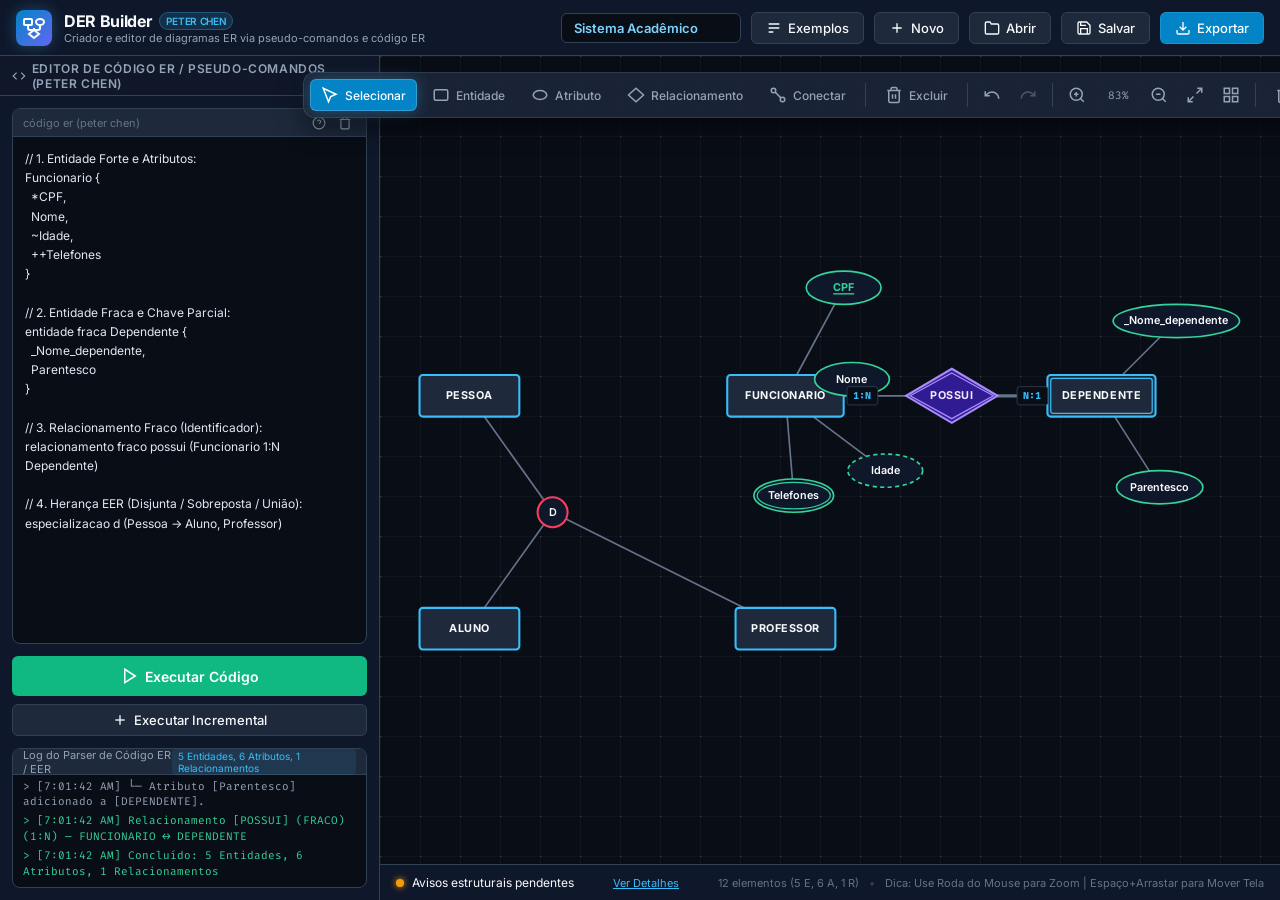
==== index.html @ c9284104 "feat: implement core canvas rendering engine and interactive command UI for DER model building" ====
<!DOCTYPE html>
<html lang="pt-BR">
<head>
  <meta charset="UTF-8">
  <meta name="viewport" content="width=device-width, initial-scale=1.0">
  <title>DER Builder — Notação Peter Chen com Linguagem Natural</title>
  <meta name="description" content="Gerador e editor visual de Diagramas Entidade-Relacionamento (DER) utilizando a notação de Peter Chen e interpretação em linguagem natural em Português.">
  
  <!-- Fonts -->
  <link rel="preconnect" href="https://fonts.googleapis.com">
  <link rel="preconnect" href="https://fonts.gstatic.com" crossorigin>
  <link href="https://fonts.googleapis.com/css2?family=Fira+Code:wght@400;500;600&family=Inter:wght@300;400;500;600;700&display=swap" rel="stylesheet">
  
  <!-- CSS -->
  <link rel="stylesheet" href="styles.css">
</head>
<body class="dark-theme">

  <!-- Header -->
  <header class="app-header">
    <div class="logo-area">
      <div class="logo-icon">
        <svg width="24" height="24" viewBox="0 0 24 24" fill="none" stroke="currentColor" stroke-width="2">
          <rect x="2" y="3" width="8" height="6" rx="1"/>
          <ellipse cx="18" cy="6" rx="4" ry="3"/>
          <polygon points="12,14 17,18 12,22 7,18"/>
          <path d="M6 9v3a2 2 0 002 2h4M18 9v3a2 2 0 01-2 2h-4M12 14v-2"/>
        </svg>
      </div>
      <div class="title-wrap">
        <h1>DER Builder <span class="badge">Peter Chen</span></h1>
        <p class="subtitle">Criador e editor de diagramas ER via pseudo-comandos e código ER</p>
      </div>
    </div>

    <div class="header-actions">
      <div class="project-title-container">
        <input type="text" id="project-title-input" value="Sistema Acadêmico" placeholder="Nome do Projeto" title="Clique para renomear">
      </div>

      <button id="btn-preset-menu" class="btn btn-secondary" title="Carregar Exemplo">
        <svg width="16" height="16" viewBox="0 0 24 24" fill="none" stroke="currentColor" stroke-width="2"><path d="M4 6h16M4 12h16M4 18h7"/></svg>
        <span class="btn-text-label">Exemplos</span>
      </button>

      <button id="btn-new-diagram" class="btn btn-secondary" title="Novo Diagrama (Limpar)">
        <svg width="16" height="16" viewBox="0 0 24 24" fill="none" stroke="currentColor" stroke-width="2"><path d="M12 5v14M5 12h14"/></svg>
        <span class="btn-text-label">Novo</span>
      </button>

      <button id="btn-projects-modal" class="btn btn-secondary" title="Meus Diagramas Salvos">
        <svg width="16" height="16" viewBox="0 0 24 24" fill="none" stroke="currentColor" stroke-width="2"><path d="M22 19a2 2 0 01-2 2H4a2 2 0 01-2-2V5a2 2 0 012-2h5l2 3h9a2 2 0 012 2z"/></svg>
        <span class="btn-text-label">Abrir</span>
      </button>

      <button id="btn-save-local" class="btn btn-secondary" title="Salvar no Navegador">
        <svg width="16" height="16" viewBox="0 0 24 24" fill="none" stroke="currentColor" stroke-width="2"><path d="M19 21H5a2 2 0 01-2-2V5a2 2 0 012-2h11l5 5v11a2 2 0 01-2 2z"/><polyline points="17 21 17 13 7 13 7 21"/><polyline points="7 3 7 8 15 8"/></svg>
        <span class="btn-text-label">Salvar</span>
      </button>

      <div class="dropdown">
        <button id="btn-export-dropdown" class="btn btn-primary">
          <svg width="16" height="16" viewBox="0 0 24 24" fill="none" stroke="currentColor" stroke-width="2"><path d="M21 15v4a2 2 0 01-2 2H5a2 2 0 01-2-2v-4M7 10l5 5 5-5M12 15V3"/></svg>
          <span class="btn-text-label">Exportar</span>
        </button>
        <div class="dropdown-content" id="export-menu">
          <button id="export-png"><svg width="14" height="14" viewBox="0 0 24 24" fill="none" stroke="currentColor" stroke-width="2"><rect x="3" y="3" width="18" height="18" rx="2"/><circle cx="8.5" cy="8.5" r="1.5"/><polyline points="21 15 16 10 5 21"/></svg> Imagem PNG</button>
          <button id="export-svg"><svg width="14" height="14" viewBox="0 0 24 24" fill="none" stroke="currentColor" stroke-width="2"><path d="M14.5 2H6a2 2 0 00-2 2v16a2 2 0 002 2h12a2 2 0 002-2V7.5L14.5 2z"/><polyline points="14 2 14 8 20 8"/></svg> Vetor SVG</button>
          <button id="export-json"><svg width="14" height="14" viewBox="0 0 24 24" fill="none" stroke="currentColor" stroke-width="2"><path d="M14 2H6a2 2 0 00-2 2v16a2 2 0 002 2h12a2 2 0 002-2V8z"/><polyline points="14 2 14 8 20 8"/><path d="M10 12a1 1 0 00-1 1v1a1 1 0 01-1 1 1 1 0 011 1v1a1 1 0 001 1M14 12a1 1 0 011 1v1a1 1 0 001 1 1 1 0 00-1 1v1a1 1 0 01-1 1"/></svg> Arquivo JSON</button>
          <hr>
          <button id="import-json-btn"><svg width="14" height="14" viewBox="0 0 24 24" fill="none" stroke="currentColor" stroke-width="2"><path d="M21 15v4a2 2 0 01-2 2H5a2 2 0 01-2-2v-4M17 8l-5-5-5 5M12 3v12"/></svg> Importar JSON</button>
          <input type="file" id="import-json-file" accept=".json" style="display:none;">
        </div>
      </div>
    </div>
  </header>

  <!-- Main Container Split Layout -->
  <main class="main-layout" id="main-layout">

    <!-- Left Panel: ER Code Terminal & Commands -->
    <section class="nlp-panel" id="nlp-panel">
      <div class="panel-header">
        <div class="panel-title">
          <svg width="16" height="16" viewBox="0 0 24 24" fill="none" stroke="currentColor" stroke-width="2"><polyline points="16 18 22 12 16 6"/><polyline points="8 6 2 12 8 18"/></svg>
          Editor de Código ER / Pseudo-Comandos (Peter Chen)
        </div>
      </div>

      <div class="nlp-content">
        <div class="nlp-editor-wrapper">
          <div class="editor-header-bar">
            <span class="editor-lang">código er (peter chen)</span>
            <div style="display:flex; gap:4px;">
              <button id="btn-cmd-help" class="btn-icon" title="Ver Guia de Sintaxe & Pseudo-Comandos"><svg width="14" height="14" viewBox="0 0 24 24" fill="none" stroke="currentColor" stroke-width="2"><circle cx="12" cy="12" r="10"/><path d="M9.09 9a3 3 0 015.83 1c0 2-3 3-3 3"/><line x1="12" y1="17" x2="12.01" y2="17"/></svg></button>
              <button id="btn-clear-text" class="btn-icon" title="Limpar código"><svg width="14" height="14" viewBox="0 0 24 24" fill="none" stroke="currentColor" stroke-width="2"><path d="M3 6h18M19 6v14a2 2 0 01-2 2H7a2 2 0 01-2-2V6m3 0V4a2 2 0 012-2h4a2 2 0 012 2v2"/></svg></button>
            </div>
          </div>
          
          <textarea id="nlp-input" style="font-family:var(--font-mono); font-size:12px;" placeholder="// Sintaxe do Editor de Código ER / Pseudo-Comandos:

// 1. Entidades e Atributos:
Funcionario {
  *CPF,            // Atributo Chave (Sublinhado)
  Nome,
  ~Idade,          // Derivado (Elipse Tracejada)
  ++Telefones      // Multivalorado (Elipse Dupla)
}

entidade fraca Dependente {
  _Nome_dependente, // Chave Parcial (Sublinhado Tracejado)
  Parentesco
}

// 2. Relacionamentos e Cardinalidades:
relacionamento fraco possui (Funcionario 1:N Dependente)
lotado (Funcionario 1:N Departamento)

// 3. Herança EER:
especializacao d (Pessoa -> Aluno, Professor)

// 4. Comandos Incrementais:
> criar entidade Aluno
> adicionar atributo *CPF em Aluno"></textarea>
        </div>

        <div class="nlp-controls">
          <button id="btn-generate-diagram" class="btn btn-success btn-large">
            <svg width="18" height="18" viewBox="0 0 24 24" fill="none" stroke="currentColor" stroke-width="2"><polygon points="5 3 19 12 5 21 5 3"/></svg>
            Executar Código
          </button>
          <button id="btn-append-command" class="btn btn-secondary" title="Executar comandos incrementais sem apagar o diagrama atual">
            <svg width="16" height="16" viewBox="0 0 24 24" fill="none" stroke="currentColor" stroke-width="2"><line x1="12" y1="5" x2="12" y2="19"/><line x1="5" y1="12" x2="19" y2="12"/></svg>
            Executar Incremental
          </button>
        </div>

        <!-- Terminal Output / Execution Log -->
        <div class="terminal-log-wrapper">
          <div class="terminal-log-header">
            <span>Log do Parser de Código ER / EER</span>
            <span id="parsed-summary" class="badge-sm">0 Entidades, 0 Atributos, 0 Relacionamentos</span>
          </div>
          <div id="terminal-log" class="terminal-log">
            <div class="log-entry info">> Editor pronto. Digite o código ER/EER e clique em [Executar Código].</div>
          </div>
        </div>
      </div>

      <!-- Resizer handle between Left & Right panels -->
      <div class="panel-resizer" id="panel-resizer" title="Arrastar para redimensionar"></div>
    </section>

    <!-- Right Panel: Canvas & Diagram Visual Area -->
    <section class="canvas-panel" id="canvas-panel">

      <!-- Floating Toolbar -->
      <div class="canvas-toolbar" id="canvas-toolbar">
        <div class="tool-group">
          <button class="tool-btn active" id="tool-select" title="Selecionar e Mover (V)">
            <svg width="18" height="18" viewBox="0 0 24 24" fill="none" stroke="currentColor" stroke-width="2"><path d="M3 3l7 18 3-7 7-3L3 3z"/></svg>
            <span>Selecionar</span>
          </button>
          <button class="tool-btn" id="tool-entity" title="Criar Entidade (E)">
            <svg width="18" height="18" viewBox="0 0 24 24" fill="none" stroke="currentColor" stroke-width="2"><rect x="3" y="5" width="18" height="14" rx="2"/></svg>
            <span>Entidade</span>
          </button>
          <button class="tool-btn" id="tool-attribute" title="Criar Atributo (A)">
            <svg width="18" height="18" viewBox="0 0 24 24" fill="none" stroke="currentColor" stroke-width="2"><ellipse cx="12" cy="12" rx="9" ry="6"/></svg>
            <span>Atributo</span>
          </button>
          <button class="tool-btn" id="tool-relationship" title="Criar Relacionamento (R)">
            <svg width="18" height="18" viewBox="0 0 24 24" fill="none" stroke="currentColor" stroke-width="2"><polygon points="12 3 22 12 12 21 2 12"/></svg>
            <span>Relacionamento</span>
          </button>
          <button class="tool-btn" id="tool-connect" title="Conectar Elementos (C)">
            <svg width="18" height="18" viewBox="0 0 24 24" fill="none" stroke="currentColor" stroke-width="2"><circle cx="6" cy="6" r="3"/><circle cx="18" cy="18" r="3"/><line x1="8.5" y1="8.5" x2="15.5" y2="15.5"/></svg>
            <span>Conectar</span>
          </button>
        </div>

        <div class="tool-divider"></div>

        <div class="tool-group">
          <button class="tool-btn danger" id="tool-delete" title="Excluir Seleção (Del)">
            <svg width="18" height="18" viewBox="0 0 24 24" fill="none" stroke="currentColor" stroke-width="2"><polyline points="3 6 5 6 21 6"/><path d="M19 6v14a2 2 0 01-2 2H7a2 2 0 01-2-2V6m3 0V4a2 2 0 012-2h4a2 2 0 012 2v2"/><line x1="10" y1="11" x2="10" y2="17"/><line x1="14" y1="11" x2="14" y2="17"/></svg>
            <span>Excluir</span>
          </button>
        </div>

        <div class="tool-divider"></div>

        <div class="tool-group">
          <button class="tool-btn icon-only" id="btn-undo" title="Desfazer (Ctrl+Z)">
            <svg width="18" height="18" viewBox="0 0 24 24" fill="none" stroke="currentColor" stroke-width="2"><path d="M3 7v6h6"/><path d="M21 17a9 9 0 00-9-9 9 9 0 00-6 2.3L3 13"/></svg>
          </button>
          <button class="tool-btn icon-only" id="btn-redo" title="Refazer (Ctrl+Y)">
            <svg width="18" height="18" viewBox="0 0 24 24" fill="none" stroke="currentColor" stroke-width="2"><path d="M21 7v6h-6"/><path d="M3 17a9 9 0 019-9 9 9 0 016 2.3l3 2.7"/></svg>
          </button>
        </div>

        <div class="tool-divider"></div>

        <div class="tool-group">
          <button class="tool-btn icon-only" id="btn-zoom-in" title="Aumentar Zoom (+)">
            <svg width="18" height="18" viewBox="0 0 24 24" fill="none" stroke="currentColor" stroke-width="2"><circle cx="11" cy="11" r="8"/><line x1="21" y1="21" x2="16.65" y2="16.65"/><line x1="11" y1="8" x2="11" y2="14"/><line x1="8" y1="11" x2="14" y2="11"/></svg>
          </button>
          <span id="zoom-level-text" class="zoom-display">100%</span>
          <button class="tool-btn icon-only" id="btn-zoom-out" title="Diminuir Zoom (-)">
            <svg width="18" height="18" viewBox="0 0 24 24" fill="none" stroke="currentColor" stroke-width="2"><circle cx="11" cy="11" r="8"/><line x1="21" y1="21" x2="16.65" y2="16.65"/><line x1="8" y1="11" x2="14" y2="11"/></svg>
          </button>
          <button class="tool-btn icon-only" id="btn-zoom-reset" title="Centralizar Diagrama">
            <svg width="18" height="18" viewBox="0 0 24 24" fill="none" stroke="currentColor" stroke-width="2"><path d="M15 3h6v6M9 21H3v-6M21 3l-7 7M3 21l7-7"/></svg>
          </button>
          <button class="tool-btn icon-only" id="btn-auto-layout" title="Reorganizar Organicamente (Auto-Layout)">
            <svg width="18" height="18" viewBox="0 0 24 24" fill="none" stroke="currentColor" stroke-width="2"><rect x="3" y="3" width="7" height="7"/><rect x="14" y="3" width="7" height="7"/><rect x="14" y="14" width="7" height="7"/><rect x="3" y="14" width="7" height="7"/></svg>
          </button>
        </div>

        <div class="tool-divider"></div>

        <div class="tool-group">
          <button class="tool-btn danger" id="btn-clear-canvas" title="Limpar Todo o Diagrama">
            <svg width="18" height="18" viewBox="0 0 24 24" fill="none" stroke="currentColor" stroke-width="2"><path d="M3 6h18M8 6V4a2 2 0 012-2h4a2 2 0 012 2v2M19 6v14a2 2 0 01-2 2H7a2 2 0 01-2-2V6"/></svg>
            <span>Limpar</span>
          </button>
        </div>
      </div>

      <!-- Infinite SVG Canvas Container -->
      <div class="svg-container" id="svg-container">
        <!-- SVG Canvas rendered dynamically -->
        <svg id="der-canvas" width="100%" height="100%">
          <defs>
            <!-- Grid Pattern -->
            <pattern id="grid-pattern" width="40" height="40" patternUnits="userSpaceOnUse">
              <path d="M 40 0 L 0 0 0 40" fill="none" stroke="rgba(255, 255, 255, 0.05)" stroke-width="1"/>
              <circle cx="0" cy="0" r="1.5" fill="rgba(255, 255, 255, 0.15)"/>
            </pattern>

            <!-- Glow Filters for Hover & Selection -->
            <filter id="glow-select" x="-20%" y="-20%" width="140%" height="140%">
              <feGaussianBlur stdDeviation="3" result="blur" />
              <feComposite in="SourceGraphic" in2="blur" operator="over" />
            </filter>
          </defs>

          <!-- Background grid rect -->
          <rect id="canvas-bg" width="100%" height="100%" fill="url(#grid-pattern)" />

          <!-- Transformed Main Viewport Group -->
          <g id="viewport-group" transform="translate(0, 0) scale(1)">
            <g id="connections-layer"></g>
            <g id="elements-layer"></g>
            <g id="labels-layer"></g>
            <g id="temp-layer"></g>
          </g>
        </svg>

        <!-- Dynamic Connection Hint Overlay -->
        <div id="connection-hint" class="connection-hint hidden">
          Clique no segundo elemento para conectar
        </div>
      </div>

      <!-- Bottom Validation & Status Bar -->
      <div class="status-bar" id="status-bar">
        <div class="validation-status" id="validation-status">
          <span class="status-indicator valid"></span>
          <span class="status-text" id="status-text">Diagrama estruturalmente válido</span>
        </div>
        <button id="btn-toggle-validator" class="btn-text-sm">Ver Detalhes</button>

        <div class="canvas-info">
          <span id="info-elements-count">0 elementos</span>
          <span class="dot-separator">•</span>
          <span>Dica: Use Roda do Mouse para Zoom | Espaço+Arrastar para Mover Tela</span>
        </div>
      </div>

      <!-- Floating Property Inspector Panel -->
      <aside class="property-inspector hidden" id="property-inspector">
        <div class="inspector-header">
          <div class="inspector-title" id="inspector-title">
            <svg width="16" height="16" viewBox="0 0 24 24" fill="none" stroke="currentColor" stroke-width="2"><path d="M11 4H4a2 2 0 00-2 2v14a2 2 0 002 2h14a2 2 0 002-2v-7"/><path d="M18.5 2.5a2.121 2.121 0 013 3L12 15l-4 1 1-4 9.5-9.5z"/></svg>
            Editar Elemento
          </div>
          <button id="btn-close-inspector" class="btn-icon">&times;</button>
        </div>

        <div class="inspector-body" id="inspector-body">
          <!-- Property fields populated dynamically based on selected element type -->
        </div>
      </aside>

      <!-- Drawer Panel for Detailed Structural Validation -->
      <div class="validation-drawer hidden" id="validation-drawer">
        <div class="drawer-header">
          <h3>Validação de Regras do DER</h3>
          <button id="btn-close-validation" class="btn-icon">&times;</button>
        </div>
        <div class="drawer-body" id="validation-list">
          <!-- Validation messages injected here -->
        </div>
      </div>
    </section>

  </main>

  <!-- Modals -->

  <!-- Modal: Presets -->
  <div class="modal-overlay hidden" id="modal-presets">
    <div class="modal-card">
      <div class="modal-header">
        <h3>Exemplos de Códigos ER / Pseudo-Comandos</h3>
        <button class="modal-close" id="btn-close-modal-presets">&times;</button>
      </div>
      <div class="modal-body">
        <p style="color:var(--text-muted); margin-bottom:12px;">Selecione um dos modelos de código abaixo para carregar no editor:</p>
        <div class="preset-grid">
          <div class="preset-card" data-preset="eer">
            <h4>1. Modelo EER Estendido Completo</h4>
            <p>Entidades Fracas, Atributos Multivalorados, Derivados, Chaves Parciais e Herança (d, o, u).</p>
          </div>
          <div class="preset-card" data-preset="academico">
            <h4>2. Sistema Acadêmico Completo</h4>
            <p>Alunos, Cursos, Professores e Disciplinas com composições e papéis de relacionamento.</p>
          </div>
        </div>
      </div>
    </div>
  </div>

  <!-- Modal: Projects (localStorage) -->
  <div class="modal-overlay hidden" id="modal-projects">
    <div class="modal-card">
      <div class="modal-header">
        <h3>Meus Diagramas Salvos</h3>
        <button class="modal-close" id="btn-close-modal-projects">&times;</button>
      </div>
      <div class="modal-body">
        <div id="projects-list" class="projects-list">
          <!-- List of local projects -->
        </div>
      </div>
    </div>
  </div>

  <!-- Modal: Guia Completo de Comandos e Sintaxe ER / EER -->
  <div class="modal-overlay hidden" id="modal-commands">
    <div class="modal-card" style="max-width: 860px; max-height: 88vh; overflow-y: auto;">
      <div class="modal-header">
        <h3>Guia Definitivo de Comandos e Sintaxe — DER Builder</h3>
        <button class="modal-close" id="btn-close-modal-commands">&times;</button>
      </div>
      <div class="modal-body" style="display:flex; flex-direction:column; gap:16px; font-size:13px; line-height:1.6; color:var(--text-muted);">
        
        <p>Abaixo estão todos os padrões de pseudo-código suportados pelo **DER Builder**. Você pode copiar qualquer trecho com um clique ou carregá-lo diretamente no editor.</p>

        <div class="cmd-section">
          
          <!-- 1. Entidades Fortes & Atributos -->
          <div class="cmd-category-card">
            <div class="cmd-category-title">📌 1. Entidades Fortes e Tipos de Atributos</div>
            <div class="cmd-category-desc">
              Define uma entidade regular (retângulo) com seus atributos. Prefixos: <code>*</code> (Chave Primária), <code>~</code> (Derivado), <code>++</code> (Multivalorado).
            </div>
            <div class="cmd-snippet-box">
              <div class="cmd-snippet-header">
                <span class="cmd-snippet-label">Exemplo: Entidade Forte</span>
                <div class="cmd-actions">
                  <button class="btn-copy-code" data-code="Funcionario {&#10;  *CPF,&#10;  Nome,&#10;  ~Idade,&#10;  ++Telefones&#10;}">📋 Copiar</button>
                  <button class="btn-load-code" data-code="Funcionario {&#10;  *CPF,&#10;  Nome,&#10;  ~Idade,&#10;  ++Telefones&#10;}">▶ Testar no Editor</button>
                </div>
              </div>
              <pre class="cmd-code-block">Funcionario {
  *CPF,
  Nome,
  ~Idade,
  ++Telefones
}</pre>
            </div>
          </div>

          <!-- 2. Entidades Fracas & Chaves Parciais -->
          <div class="cmd-category-card">
            <div class="cmd-category-title">⛓ 2. Entidades Fracas e Chaves Parciais</div>
            <div class="cmd-category-desc">
              Entidades que dependem de uma entidade identificadora. Retângulo duplo visual. Use <code>_Nome_</code> (undescores nas pontas) para chave parcial (discriminador).
            </div>
            <div class="cmd-snippet-box">
              <div class="cmd-snippet-header">
                <span class="cmd-snippet-label">Exemplo: Entidade Fraca</span>
                <div class="cmd-actions">
                  <button class="btn-copy-code" data-code="entidade fraca Dependente {&#10;  _NomeDependente_,&#10;  Parentesco&#10;}">📋 Copiar</button>
                  <button class="btn-load-code" data-code="entidade fraca Dependente {&#10;  _NomeDependente_,&#10;  Parentesco&#10;}">▶ Testar no Editor</button>
                </div>
              </div>
              <pre class="cmd-code-block">entidade fraca Dependente {
  _NomeDependente_,
  Parentesco
}</pre>
            </div>
          </div>

          <!-- 3. Relacionamentos Simples e Fracos -->
          <div class="cmd-category-card">
            <div class="cmd-category-title">🔗 3. Relacionamentos e Cardinalidades</div>
            <div class="cmd-category-desc">
              Associações entre entidades com cardinalidades (<code>1:1</code>, <code>1:N</code>, <code>N:N</code>). Para relacionamentos identificadores fracos, adicione <code>relacionamento fraco</code> antes do nome.
            </div>
            <div class="cmd-snippet-box">
              <div class="cmd-snippet-header">
                <span class="cmd-snippet-label">Exemplo: Relacionamentos</span>
                <div class="cmd-actions">
                  <button class="btn-copy-code" data-code="pertence (Curso N : 1 Area)&#10;matricula (Aluno N : N Curso)&#10;relacionamento fraco compoe (Curso 1 : N Modulo)">📋 Copiar</button>
                  <button class="btn-load-code" data-code="pertence (Curso N : 1 Area)&#10;matricula (Aluno N : N Curso)&#10;relacionamento fraco compoe (Curso 1 : N Modulo)">▶ Testar no Editor</button>
                </div>
              </div>
              <pre class="cmd-code-block">pertence (Curso N : 1 Area)
matricula (Aluno N : N Curso)
relacionamento fraco compoe (Curso 1 : N Modulo)</pre>
            </div>
          </div>

          <!-- 4. Relacionamentos com Atributos Próprios -->
          <div class="cmd-category-card">
            <div class="cmd-category-title">💎 4. Relacionamentos com Atributos</div>
            <div class="cmd-category-desc">
              Em associações N:N, você pode definir atributos próprios do relacionamento dentro de chaves <code>{ }</code>.
            </div>
            <div class="cmd-snippet-box">
              <div class="cmd-snippet-header">
                <span class="cmd-snippet-label">Exemplo: Atributo no Losango</span>
                <div class="cmd-actions">
                  <button class="btn-copy-code" data-code="matricula (Aluno N : N Curso) {&#10;  DataMatricula,&#10;  Pago&#10;}">📋 Copiar</button>
                  <button class="btn-load-code" data-code="matricula (Aluno N : N Curso) {&#10;  DataMatricula,&#10;  Pago&#10;}">▶ Testar no Editor</button>
                </div>
              </div>
              <pre class="cmd-code-block">matricula (Aluno N : N Curso) {
  DataMatricula,
  Pago
}</pre>
            </div>
          </div>

          <!-- 5. Auto-Relacionamentos e Papéis -->
          <div class="cmd-category-card">
            <div class="cmd-category-title">🔄 5. Auto-Relacionamentos (Recursivos) e Papéis (Roles)</div>
            <div class="cmd-category-desc">
              Quando a mesma entidade se conecta duas vezes ao relacionamento, use <code>[papel]</code> para diferenciar cada ponta.
            </div>
            <div class="cmd-snippet-box">
              <div class="cmd-snippet-header">
                <span class="cmd-snippet-label">Exemplo: Auto-Relacionamento</span>
                <div class="cmd-actions">
                  <button class="btn-copy-code" data-code="integra (Area [integrante] N : 1 Area [integrada])">📋 Copiar</button>
                  <button class="btn-load-code" data-code="integra (Area [integrante] N : 1 Area [integrada])">▶ Testar no Editor</button>
                </div>
              </div>
              <pre class="cmd-code-block">integra (Area [integrante] N : 1 Area [integrada])</pre>
            </div>
          </div>

          <!-- 6. Especialização e Generalização EER -->
          <div class="cmd-category-card">
            <div class="cmd-category-title">🧬 6. Especialização e Generalização EER</div>
            <div class="cmd-category-desc">
              Hierarquias de herança. Tipos: <code>d</code> (Disjunta), <code>o</code> (Sobreposta) ou <code>u</code> (União/Categoria). Desenha círculo centralizado.
            </div>
            <div class="cmd-snippet-box">
              <div class="cmd-snippet-header">
                <span class="cmd-snippet-label">Exemplo: Herança EER</span>
                <div class="cmd-actions">
                  <button class="btn-copy-code" data-code="especializacao d (Pessoa -> Aluno, Professor)&#10;especializacao o (Funcionario -> Engenheiro, Gerente)">📋 Copiar</button>
                  <button class="btn-load-code" data-code="especializacao d (Pessoa -> Aluno, Professor)&#10;especializacao o (Funcionario -> Engenheiro, Gerente)">▶ Testar no Editor</button>
                </div>
              </div>
              <pre class="cmd-code-block">especializacao d (Pessoa -> Aluno, Professor)
especializacao o (Funcionario -> Engenheiro, Gerente)</pre>
            </div>
          </div>

          <!-- 7. Comentários e Comandos de Console -->
          <div class="cmd-category-card">
            <div class="cmd-category-title">💬 7. Comentários e Comandos de Console</div>
            <div class="cmd-category-desc">
              Linhas com <code>//</code> ou <code>#</code> são comentários. O console aceita comandos incrementais de uma linha.
            </div>
            <div class="cmd-snippet-box">
              <div class="cmd-snippet-header">
                <span class="cmd-snippet-label">Exemplo: Comandos de Console</span>
                <div class="cmd-actions">
                  <button class="btn-copy-code" data-code="// Comentário ignorado&#10;criar entidade Departamento&#10;adicionar atributo Email em Aluno&#10;deletar entidade Curso">📋 Copiar</button>
                  <button class="btn-load-code" data-code="// Comentário ignorado&#10;criar entidade Departamento&#10;adicionar atributo Email em Aluno&#10;deletar entidade Curso">▶ Testar no Editor</button>
                </div>
              </div>
              <pre class="cmd-code-block">// Comentário ignorado
criar entidade Departamento
adicionar atributo Email em Aluno
deletar entidade Curso</pre>
            </div>
          </div>

          <!-- 8. Script Completo SAM v1.0 -->
          <div class="cmd-category-card" style="border-color: var(--primary);">
            <div class="cmd-category-title" style="color: var(--accent-light);">🎓 8. Exemplo Completo: SAM v1.0 (Sistema Acadêmico)</div>
            <div class="cmd-category-desc">
              Modelo conceitual completo do Sistema Acadêmico contendo entidades fortes, fracas, chaves parciais, atributos derivados, papéis e relacionamentos.
            </div>
            <div class="cmd-snippet-box">
              <div class="cmd-snippet-header">
                <span class="cmd-snippet-label">SAM v1.0 Completo</span>
                <div class="cmd-actions">
                  <button class="btn-copy-code" data-code="Area {&#10;  *Sigla,&#10;  Nome&#10;}&#10;&#10;Curso {&#10;  *Sigla,&#10;  Nome,&#10;  Custo,&#10;  ~Horas&#10;}&#10;&#10;Aluno {&#10;  *CPF,&#10;  Nome,&#10;  PrimeiroNome,&#10;  Sobrenome,&#10;  Sexo,&#10;  DataNascimento&#10;}&#10;&#10;Professor {&#10;  *CPF,&#10;  Nome&#10;}&#10;&#10;entidade fraca Modulo {&#10;  _Sigla_,&#10;  Nome&#10;}&#10;&#10;entidade fraca Topico {&#10;  _Sigla_,&#10;  Nome,&#10;  Horas&#10;}&#10;&#10;pertence (Curso N : 1 Area)&#10;integra (Area [integrante] N : 1 Area [integrada])&#10;ministra (Professor N : N Curso)&#10;&#10;matricula (Aluno N : N Curso) {&#10;  DataMatricula,&#10;  Pago&#10;}&#10;&#10;relacionamento fraco compoe_curso (Curso 1 : N Modulo)&#10;relacionamento fraco compoe_modulo (Modulo 1 : N Topico)">📋 Copiar Modelo Completo</button>
                  <button class="btn-load-code" data-code="Area {&#10;  *Sigla,&#10;  Nome&#10;}&#10;&#10;Curso {&#10;  *Sigla,&#10;  Nome,&#10;  Custo,&#10;  ~Horas&#10;}&#10;&#10;Aluno {&#10;  *CPF,&#10;  Nome,&#10;  PrimeiroNome,&#10;  Sobrenome,&#10;  Sexo,&#10;  DataNascimento&#10;}&#10;&#10;Professor {&#10;  *CPF,&#10;  Nome&#10;}&#10;&#10;entidade fraca Modulo {&#10;  _Sigla_,&#10;  Nome&#10;}&#10;&#10;entidade fraca Topico {&#10;  _Sigla_,&#10;  Nome,&#10;  Horas&#10;}&#10;&#10;pertence (Curso N : 1 Area)&#10;integra (Area [integrante] N : 1 Area [integrada])&#10;ministra (Professor N : N Curso)&#10;&#10;matricula (Aluno N : N Curso) {&#10;  DataMatricula,&#10;  Pago&#10;}&#10;&#10;relacionamento fraco compoe_curso (Curso 1 : N Modulo)&#10;relacionamento fraco compoe_modulo (Modulo 1 : N Topico)">▶ Carregar no Editor</button>
                </div>
              </div>
              <pre class="cmd-code-block">Area {
  *Sigla,
  Nome
}

Curso {
  *Sigla,
  Nome,
  Custo,
  ~Horas
}

Aluno {
  *CPF,
  Nome,
  PrimeiroNome,
  Sobrenome,
  Sexo,
  DataNascimento
}

Professor {
  *CPF,
  Nome
}

entidade fraca Modulo {
  _Sigla_,
  Nome
}

entidade fraca Topico {
  _Sigla_,
  Nome,
  Horas
}

pertence (Curso N : 1 Area)
integra (Area [integrante] N : 1 Area [integrada])
ministra (Professor N : N Curso)

matricula (Aluno N : N Curso) {
  DataMatricula,
  Pago
}

relacionamento fraco compoe_curso (Curso 1 : N Modulo)
relacionamento fraco compoe_modulo (Modulo 1 : N Topico)</pre>
            </div>
          </div>

        </div>
      </div>
    </div>
  </div>

  <!-- JavaScript Modules -->
  <script src="js/presets.js"></script>
  <script src="js/diagram-model.js"></script>
  <script src="js/nlp-parser.js"></script>
  <script src="js/history-manager.js"></script>
  <script src="js/validator.js"></script>
  <script src="js/storage-export.js"></script>
  <script src="js/canvas-renderer.js"></script>
  <script src="js/interaction-handler.js"></script>
  <script src="js/property-editor.js"></script>
  <script src="js/app.js"></script>
</body>
</html>
---- styles.css ----
/* ==========================================================================
   DER Builder — Notação Peter Chen com Linguagem Natural
   Estilos Globais, Tema Escuro, SVG Styling e Componentes de UI
   ========================================================================== */

:root {
  /* Theme Colors */
  --bg-darker: #090d16;
  --bg-dark: #0f172a;
  --bg-panel: #1e293b;
  --bg-card: #1e293b;
  --bg-input: #0f172a;
  --border-color: #334155;
  --border-focus: #38bdf8;
  
  /* Brand & Accent Colors */
  --primary: #0284c7;
  --primary-hover: #0369a1;
  --primary-glow: rgba(56, 189, 248, 0.25);
  --accent: #38bdf8;
  --accent-light: #7dd3fc;
  --success: #10b981;
  --success-hover: #059669;
  --warning: #f59e0b;
  --danger: #ef4444;
  --danger-hover: #dc2626;

  /* Typography */
  --font-sans: 'Inter', -apple-system, BlinkMacSystemFont, 'Segoe UI', Roboto, sans-serif;
  --font-code: 'Fira Code', monospace;
  --text-main: #f8fafc;
  --text-muted: #94a3b8;
  --text-dim: #64748b;

  /* Peter Chen Diagram Colors */
  --entity-fill: #1e293b;
  --entity-stroke: #38bdf8;
  --entity-text: #f8fafc;

  --attribute-fill: #0f172a;
  --attribute-stroke: #34d399;
  --attribute-text: #e2e8f0;

  --relationship-fill: #311b92;
  --relationship-stroke: #a78bfa;
  --relationship-text: #f3e8ff;

  --connection-stroke: #64748b;
  --connection-active: #38bdf8;
  
  /* Layout Dimensions */
  --header-height: 56px;
  --toolbar-height: 48px;
  --status-height: 36px;
  
  /* Transitions & Shadows */
  --transition-fast: 0.15s ease;
  --transition-normal: 0.25s ease;
  --shadow-sm: 0 2px 4px rgba(0, 0, 0, 0.2);
  --shadow-md: 0 4px 12px rgba(0, 0, 0, 0.3);
  --shadow-lg: 0 10px 25px rgba(0, 0, 0, 0.5);
  --shadow-glow: 0 0 15px rgba(56, 189, 248, 0.3);
}

/* Reset & Base Styles */
* {
  box-sizing: border-box;
  margin: 0;
  padding: 0;
}

html, body {
  width: 100%;
  height: 100%;
  overflow: hidden;
  font-family: var(--font-sans);
  background-color: var(--bg-darker);
  color: var(--text-main);
  font-size: 14px;
  user-select: none;
}

button, input, textarea, select {
  font-family: inherit;
  font-size: inherit;
  color: inherit;
}

a {
  color: var(--accent);
  text-decoration: none;
}

/* Header Styles */
.app-header {
  height: var(--header-height);
  background-color: var(--bg-dark);
  border-bottom: 1px solid var(--border-color);
  display: flex;
  align-items: center;
  justify-content: space-between;
  padding: 0 16px;
  z-index: 100;
  box-shadow: var(--shadow-sm);
}

.logo-area {
  display: flex;
  align-items: center;
  gap: 12px;
}

.logo-icon {
  width: 36px;
  height: 36px;
  background: linear-gradient(135deg, #0284c7 0%, #6366f1 100%);
  border-radius: 8px;
  display: flex;
  align-items: center;
  justify-content: center;
  color: white;
  box-shadow: var(--shadow-glow);
}

.title-wrap h1 {
  font-size: 16px;
  font-weight: 700;
  display: flex;
  align-items: center;
  gap: 8px;
  color: var(--text-main);
  letter-spacing: -0.02em;
}

.badge {
  font-size: 10px;
  font-weight: 600;
  background: rgba(56, 189, 248, 0.15);
  color: var(--accent);
  border: 1px solid rgba(56, 189, 248, 0.3);
  padding: 2px 6px;
  border-radius: 12px;
  text-transform: uppercase;
}

.subtitle {
  font-size: 11px;
  color: var(--text-muted);
}

.header-actions {
  display: flex;
  align-items: center;
  gap: 10px;
}

.project-title-container input {
  background-color: var(--bg-darker);
  border: 1px solid var(--border-color);
  border-radius: 6px;
  padding: 6px 12px;
  font-size: 13px;
  font-weight: 600;
  color: var(--accent-light);
  width: 180px;
  transition: var(--transition-fast);
}

.project-title-container input:focus {
  border-color: var(--border-focus);
  outline: none;
  background-color: var(--bg-dark);
  box-shadow: 0 0 0 2px var(--primary-glow);
}

/* Button UI Components */
.btn {
  display: inline-flex;
  align-items: center;
  gap: 6px;
  padding: 7px 14px;
  border-radius: 6px;
  font-size: 13px;
  font-weight: 500;
  cursor: pointer;
  border: 1px solid transparent;
  transition: all var(--transition-fast);
  white-space: nowrap;
}

.btn-primary {
  background-color: var(--primary);
  color: white;
  border-color: rgba(255, 255, 255, 0.1);
}

.btn-primary:hover {
  background-color: var(--primary-hover);
  box-shadow: var(--shadow-glow);
}

.btn-secondary {
  background-color: var(--bg-panel);
  color: var(--text-main);
  border-color: var(--border-color);
}

.btn-secondary:hover {
  background-color: #334155;
  border-color: #475569;
}

.btn-success {
  background-color: var(--success);
  color: white;
}

.btn-success:hover {
  background-color: var(--success-hover);
  box-shadow: 0 0 12px rgba(16, 185, 129, 0.3);
}

.btn-large {
  padding: 10px 20px;
  font-size: 14px;
  font-weight: 600;
}

.btn-icon {
  background: none;
  border: none;
  color: var(--text-muted);
  cursor: pointer;
  padding: 4px;
  border-radius: 4px;
  display: inline-flex;
  align-items: center;
  justify-content: center;
  transition: var(--transition-fast);
}

.btn-icon:hover {
  color: var(--text-main);
  background-color: var(--border-color);
}

.btn-text {
  background: none;
  border: none;
  color: var(--text-muted);
  cursor: pointer;
  font-size: 12px;
  padding: 4px 8px;
  border-radius: 4px;
}

.btn-text.active, .btn-text:hover {
  color: var(--accent);
  background-color: rgba(56, 189, 248, 0.1);
}

.btn-text-sm {
  background: none;
  border: none;
  color: var(--accent);
  font-size: 11px;
  cursor: pointer;
  text-decoration: underline;
  padding: 2px 6px;
}

/* Dropdown Menu */
.dropdown {
  position: relative;
}

.dropdown-content {
  display: none;
  position: absolute;
  right: 0;
  top: calc(100% + 4px);
  background-color: var(--bg-card);
  border: 1px solid var(--border-color);
  border-radius: 8px;
  min-width: 170px;
  box-shadow: var(--shadow-lg);
  z-index: 200;
  padding: 6px;
}

.dropdown-content.show {
  display: block;
}

.dropdown-content button {
  width: 100%;
  text-align: left;
  background: none;
  border: none;
  padding: 8px 12px;
  color: var(--text-main);
  font-size: 13px;
  border-radius: 4px;
  cursor: pointer;
  display: flex;
  align-items: center;
  gap: 8px;
  transition: var(--transition-fast);
}

.dropdown-content button:hover {
  background-color: var(--border-color);
  color: var(--accent);
}

.dropdown-content hr {
  border: none;
  border-top: 1px solid var(--border-color);
  margin: 4px 0;
}

/* Main Layout Split Screen */
.main-layout {
  display: flex;
  height: calc(100vh - var(--header-height));
  width: 100vw;
  overflow: hidden;
  position: relative;
}

/* Left Panel: NLP Terminal */
.nlp-panel {
  width: 380px;
  min-width: 280px;
  max-width: 600px;
  background-color: var(--bg-dark);
  border-right: 1px solid var(--border-color);
  display: flex;
  flex-direction: column;
  position: relative;
  z-index: 10;
}

.panel-header {
  height: 40px;
  padding: 0 12px;
  border-bottom: 1px solid var(--border-color);
  display: flex;
  align-items: center;
  justify-content: space-between;
  background-color: rgba(15, 23, 42, 0.8);
}

.panel-title {
  font-size: 12px;
  font-weight: 600;
  text-transform: uppercase;
  letter-spacing: 0.05em;
  color: var(--text-muted);
  display: flex;
  align-items: center;
  gap: 6px;
}

.nlp-content {
  flex: 1;
  display: flex;
  flex-direction: column;
  padding: 12px;
  gap: 12px;
  overflow: hidden;
}

.nlp-editor-wrapper {
  flex: 1;
  display: flex;
  flex-direction: column;
  background-color: var(--bg-darker);
  border: 1px solid var(--border-color);
  border-radius: 8px;
  overflow: hidden;
}

.editor-header-bar {
  height: 28px;
  background-color: var(--bg-panel);
  padding: 0 10px;
  display: flex;
  align-items: center;
  justify-content: space-between;
  font-size: 11px;
  color: var(--text-dim);
  border-bottom: 1px solid var(--border-color);
}

#nlp-input {
  flex: 1;
  width: 100%;
  background: transparent;
  border: none;
  outline: none;
  padding: 12px;
  font-family: var(--font-code);
  font-size: 13px;
  line-height: 1.6;
  color: #e2e8f0;
  resize: none;
  white-space: pre-wrap;
}

#nlp-input::placeholder {
  color: #475569;
}

.nlp-controls {
  display: flex;
  flex-direction: column;
  gap: 8px;
}

.nlp-controls .btn {
  justify-content: center;
}

/* Terminal Log */
.terminal-log-wrapper {
  height: 140px;
  background-color: var(--bg-darker);
  border: 1px solid var(--border-color);
  border-radius: 8px;
  display: flex;
  flex-direction: column;
  overflow: hidden;
}

.terminal-log-header {
  height: 26px;
  background-color: var(--bg-panel);
  padding: 0 10px;
  font-size: 11px;
  color: var(--text-muted);
  display: flex;
  align-items: center;
  justify-content: space-between;
  border-bottom: 1px solid var(--border-color);
}

.badge-sm {
  font-size: 10px;
  color: var(--accent);
  background: rgba(56, 189, 248, 0.1);
  padding: 1px 6px;
  border-radius: 4px;
}

.terminal-log {
  flex: 1;
  padding: 8px 10px;
  font-family: var(--font-code);
  font-size: 11px;
  overflow-y: auto;
  display: flex;
  flex-direction: column;
  gap: 4px;
}

.log-entry {
  line-height: 1.4;
  word-break: break-word;
}

.log-entry.info { color: #94a3b8; }
.log-entry.success { color: #34d399; }
.log-entry.warning { color: #fbbf24; }
.log-entry.error { color: #f87171; }
.log-entry.cmd { color: #38bdf8; font-weight: 500; }

/* Panel Resizer splitter */
.panel-resizer {
  position: absolute;
  top: 0;
  right: -4px;
  width: 8px;
  height: 100%;
  cursor: col-resize;
  z-index: 50;
  transition: background-color var(--transition-fast);
}

.panel-resizer:hover, .panel-resizer.active {
  background-color: var(--accent);
}

/* Right Panel: Canvas Area */
.canvas-panel {
  flex: 1;
  height: 100%;
  display: flex;
  flex-direction: column;
  position: relative;
  background-color: var(--bg-darker);
}

/* Floating Toolbar */
.canvas-toolbar {
  position: absolute;
  top: 16px;
  left: 50%;
  transform: translateX(-50%);
  background: rgba(30, 41, 59, 0.85);
  backdrop-filter: blur(12px);
  -webkit-backdrop-filter: blur(12px);
  border: 1px solid rgba(255, 255, 255, 0.1);
  border-radius: 12px;
  padding: 6px;
  display: flex;
  align-items: center;
  gap: 6px;
  z-index: 30;
  box-shadow: var(--shadow-lg);
}

.tool-group {
  display: flex;
  align-items: center;
  gap: 4px;
}

.tool-divider {
  width: 1px;
  height: 24px;
  background-color: var(--border-color);
  margin: 0 2px;
}

.tool-btn {
  display: flex;
  align-items: center;
  gap: 6px;
  padding: 6px 10px;
  background: transparent;
  border: 1px solid transparent;
  border-radius: 6px;
  color: var(--text-muted);
  font-size: 12px;
  font-weight: 500;
  cursor: pointer;
  transition: all var(--transition-fast);
}

.tool-btn:hover {
  color: var(--text-main);
  background-color: rgba(255, 255, 255, 0.08);
}

.tool-btn.active {
  background-color: var(--primary);
  color: white;
  border-color: rgba(255, 255, 255, 0.2);
  box-shadow: var(--shadow-glow);
}

.tool-btn.danger:hover {
  background-color: rgba(239, 68, 68, 0.2);
  color: var(--danger);
}

.tool-btn.icon-only {
  padding: 6px;
}

.zoom-display {
  font-size: 11px;
  font-family: var(--font-code);
  color: var(--text-muted);
  min-width: 42px;
  text-align: center;
}

/* SVG Canvas Container */
.svg-container {
  flex: 1;
  width: 100%;
  height: 100%;
  position: relative;
  overflow: hidden;
  cursor: default;
}

.svg-container.panning {
  cursor: grab !important;
}

.svg-container.panning:active {
  cursor: grabbing !important;
}

#der-canvas {
  width: 100%;
  height: 100%;
  display: block;
}

/* Peter Chen SVG Shapes & Elements */
.der-element {
  cursor: pointer;
  transition: filter var(--transition-fast);
}

.der-element:hover {
  filter: drop-shadow(0 0 6px rgba(56, 189, 248, 0.6));
}

.der-element.selected {
  filter: drop-shadow(0 0 10px rgba(56, 189, 248, 0.9));
}

/* Entity Shape (Rectangle) */
.entity-rect {
  fill: var(--entity-fill);
  stroke: var(--entity-stroke);
  stroke-width: 2.5;
  rx: 4px;
}

.entity-rect.inner {
  fill: transparent;
  stroke: var(--entity-stroke);
  stroke-width: 1.5;
  rx: 3px;
}

.der-element.selected .entity-rect {
  stroke: #38bdf8;
  stroke-width: 3.5;
}

/* Attribute Shape (Ellipse) */
.attribute-ellipse {
  fill: var(--attribute-fill);
  stroke: var(--attribute-stroke);
  stroke-width: 2;
}

.attribute-ellipse.inner {
  fill: transparent;
  stroke: var(--attribute-stroke);
  stroke-width: 1.5;
}

.attribute-ellipse.derived {
  stroke-dasharray: 5 4;
}

.der-element.selected .attribute-ellipse {
  stroke: #38bdf8;
  stroke-width: 3;
}

/* Relationship Shape (Diamond/Rhombus) */
.relationship-polygon {
  fill: var(--relationship-fill);
  stroke: var(--relationship-stroke);
  stroke-width: 2.5;
}

.relationship-polygon.inner {
  fill: transparent;
  stroke: var(--relationship-stroke);
  stroke-width: 1.5;
}

.der-element.selected .relationship-polygon {
  stroke: #38bdf8;
  stroke-width: 3.5;
}

/* EER Specialization Shape (Circle d, o, u) */
.specialization-circle {
  fill: #0f172a;
  stroke: #f43f5e;
  stroke-width: 2.5;
}

.der-element.selected .specialization-circle {
  stroke: #fb7185;
  stroke-width: 3.5;
}

.specialization-text {
  font-family: var(--font-mono);
  font-size: 15px;
  font-weight: 700;
  fill: #f43f5e;
}

/* Text Labels Inside Elements */
.element-text {
  font-family: var(--font-sans);
  font-size: 13px;
  font-weight: 600;
  fill: var(--text-main);
  text-anchor: middle;
  dominant-baseline: central;
  pointer-events: none;
}

.entity-text {
  font-weight: 700;
  letter-spacing: 0.05em;
}

.attribute-text.key-attribute {
  text-decoration: underline;
  font-weight: 700;
  fill: #34d399;
}

.attribute-text.key-partial-attribute {
  text-decoration: underline dotted;
  font-weight: 700;
  fill: #a7f3d0;
}

.relationship-text {
  font-weight: 700;
  fill: #f3e8ff;
  letter-spacing: 0.05em;
}

.role-text {
  font-family: var(--font-sans);
  font-size: 10px;
  font-weight: 500;
  fill: #94a3b8;
  text-anchor: middle;
}

/* Connector Lines */
.connection-line {
  stroke: var(--connection-stroke);
  stroke-width: 2;
  stroke-linecap: round;
  transition: stroke var(--transition-fast);
}

.connection-line.total {
  stroke-width: 4;
  stroke-dasharray: none;
}

.connection-line.total-side {
  stroke-width: 2;
  stroke-dasharray: none;
}

.connection-line:hover {
  stroke: var(--accent);
  stroke-width: 3;
}

.connection-line.selected {
  stroke: var(--accent);
  stroke-width: 3;
  stroke-dasharray: 6 3;
}

/* Cardinality Label Badges */
.cardinality-badge {
  font-family: var(--font-code);
  font-size: 12px;
  font-weight: 700;
  fill: #38bdf8;
  text-anchor: middle;
  dominant-baseline: central;
  background: var(--bg-dark);
}

.cardinality-bg {
  fill: var(--bg-darker);
  stroke: var(--border-color);
  stroke-width: 1;
  rx: 3px;
}

/* Temp connection guide line */
.temp-connection {
  stroke: var(--accent);
  stroke-width: 2;
  stroke-dasharray: 4 4;
}

/* Connection Hint Overlay */
.connection-hint {
  position: absolute;
  bottom: 60px;
  left: 50%;
  transform: translateX(-50%);
  background: rgba(15, 23, 42, 0.9);
  color: var(--accent);
  border: 1px solid var(--accent);
  padding: 8px 16px;
  border-radius: 20px;
  font-size: 12px;
  font-weight: 600;
  pointer-events: none;
  box-shadow: var(--shadow-lg);
  animation: pulse 1.5s infinite;
}

@keyframes pulse {
  0% { opacity: 0.7; transform: translateX(-50%) scale(1); }
  50% { opacity: 1; transform: translateX(-50%) scale(1.03); }
  100% { opacity: 0.7; transform: translateX(-50%) scale(1); }
}

/* Status Bar */
.status-bar {
  height: var(--status-height);
  background-color: var(--bg-dark);
  border-top: 1px solid var(--border-color);
  padding: 0 16px;
  display: flex;
  align-items: center;
  justify-content: space-between;
  font-size: 12px;
  z-index: 20;
}

.validation-status {
  display: flex;
  align-items: center;
  gap: 8px;
}

.status-indicator {
  width: 8px;
  height: 8px;
  border-radius: 50%;
}

.status-indicator.valid { background-color: var(--success); box-shadow: 0 0 6px var(--success); }
.status-indicator.warning { background-color: var(--warning); box-shadow: 0 0 6px var(--warning); }
.status-indicator.invalid { background-color: var(--danger); box-shadow: 0 0 6px var(--danger); }

.canvas-info {
  display: flex;
  align-items: center;
  gap: 10px;
  color: var(--text-dim);
  font-size: 11px;
}

.dot-separator {
  color: var(--border-color);
}

/* Property Inspector Floating Panel */
.property-inspector {
  position: absolute;
  top: 76px;
  right: 16px;
  width: 280px;
  background: rgba(30, 41, 59, 0.95);
  backdrop-filter: blur(16px);
  -webkit-backdrop-filter: blur(16px);
  border: 1px solid var(--border-color);
  border-radius: 12px;
  box-shadow: var(--shadow-lg);
  z-index: 40;
  overflow: hidden;
  display: flex;
  flex-direction: column;
}

.inspector-header {
  height: 38px;
  padding: 0 12px;
  background-color: rgba(15, 23, 42, 0.6);
  border-bottom: 1px solid var(--border-color);
  display: flex;
  align-items: center;
  justify-content: space-between;
}

.inspector-title {
  font-size: 12px;
  font-weight: 600;
  color: var(--accent);
  display: flex;
  align-items: center;
  gap: 6px;
}

.inspector-body {
  padding: 14px;
  display: flex;
  flex-direction: column;
  gap: 12px;
}

.form-group {
  display: flex;
  flex-direction: column;
  gap: 4px;
}

.form-group label {
  font-size: 11px;
  font-weight: 600;
  color: var(--text-muted);
  text-transform: uppercase;
}

.form-group input[type="text"], .form-group select {
  background-color: var(--bg-darker);
  border: 1px solid var(--border-color);
  border-radius: 6px;
  padding: 8px 10px;
  font-size: 13px;
  color: var(--text-main);
  outline: none;
}

.form-group input[type="text"]:focus, .form-group select:focus {
  border-color: var(--border-focus);
}

.checkbox-label {
  display: flex;
  align-items: center;
  gap: 8px;
  font-size: 13px;
  cursor: pointer;
  color: var(--text-main);
  user-select: none;
}

.checkbox-label input[type="checkbox"] {
  width: 16px;
  height: 16px;
  accent-color: var(--primary);
  cursor: pointer;
}

/* Validation Drawer */
.validation-drawer {
  position: absolute;
  bottom: var(--status-height);
  left: 0;
  right: 0;
  height: 180px;
  background-color: var(--bg-dark);
  border-top: 1px solid var(--border-color);
  box-shadow: 0 -4px 16px rgba(0, 0, 0, 0.4);
  z-index: 35;
  display: flex;
  flex-direction: column;
}

.drawer-header {
  height: 36px;
  padding: 0 16px;
  background-color: var(--bg-panel);
  border-bottom: 1px solid var(--border-color);
  display: flex;
  align-items: center;
  justify-content: space-between;
}

.drawer-header h3 {
  font-size: 12px;
  font-weight: 600;
  color: var(--text-main);
}

.drawer-body {
  flex: 1;
  padding: 12px;
  overflow-y: auto;
  display: flex;
  flex-direction: column;
  gap: 8px;
}

.val-item {
  display: flex;
  align-items: center;
  gap: 10px;
  padding: 8px 12px;
  border-radius: 6px;
  font-size: 12px;
  background-color: var(--bg-darker);
  border: 1px solid var(--border-color);
}

.val-item.error { border-left: 4px solid var(--danger); color: #fca5a5; }
.val-item.warning { border-left: 4px solid var(--warning); color: #fde68a; }
.val-item.success { border-left: 4px solid var(--success); color: #6ee7b7; }

/* Modals Overlay */
.modal-overlay {
  position: fixed;
  top: 0;
  left: 0;
  width: 100vw;
  height: 100vh;
  background-color: rgba(9, 13, 22, 0.75);
  backdrop-filter: blur(6px);
  z-index: 500;
  display: flex;
  align-items: center;
  justify-content: center;
  padding: 20px;
}

.modal-card {
  width: 100%;
  max-width: 580px;
  background-color: var(--bg-card);
  border: 1px solid var(--border-color);
  border-radius: 12px;
  box-shadow: var(--shadow-lg);
  overflow: hidden;
}

.modal-header {
  height: 48px;
  padding: 0 18px;
  background-color: var(--bg-dark);
  border-bottom: 1px solid var(--border-color);
  display: flex;
  align-items: center;
  justify-content: space-between;
}

.modal-header h3 {
  font-size: 15px;
  font-weight: 600;
}

.modal-close {
  background: none;
  border: none;
  color: var(--text-muted);
  font-size: 20px;
  cursor: pointer;
}

.modal-close:hover { color: var(--text-main); }

.modal-body {
  padding: 20px;
  max-height: 70vh;
  overflow-y: auto;
}

.preset-grid {
  display: grid;
  grid-template-columns: 1fr 1fr;
  gap: 12px;
  margin-top: 14px;
}

.preset-card {
  background-color: var(--bg-darker);
  border: 1px solid var(--border-color);
  border-radius: 8px;
  padding: 14px;
  cursor: pointer;
  transition: all var(--transition-fast);
}

.preset-card:hover {
  border-color: var(--accent);
  background-color: var(--bg-dark);
  transform: translateY(-2px);
  box-shadow: var(--shadow-md);
}

.preset-card h4 {
  font-size: 14px;
  color: var(--accent-light);
  margin-bottom: 6px;
}

.preset-card p {
  font-size: 12px;
  color: var(--text-muted);
  line-height: 1.4;
}

/* Projects List Modal */
.projects-list {
  display: flex;
  flex-direction: column;
  gap: 8px;
}

.project-item {
  display: flex;
  align-items: center;
  justify-content: space-between;
  padding: 12px;
  background-color: var(--bg-darker);
  border: 1px solid var(--border-color);
  border-radius: 8px;
}

.project-item-title {
  font-weight: 600;
  color: var(--text-main);
}

.project-item-date {
  font-size: 11px;
  color: var(--text-dim);
}

.project-item-actions {
  display: flex;
  gap: 8px;
}

/* Utility Hidden Class */
.hidden {
  display: none !important;
}

/* Scrollbar Customization */
::-webkit-scrollbar {
  width: 6px;
  height: 6px;
}

::-webkit-scrollbar-track {
  background: var(--bg-darker);
}

::-webkit-scrollbar-thumb {
  background: var(--border-color);
  border-radius: 3px;
}

::-webkit-scrollbar-thumb:hover {
  background: #475569;
}

/* Responsividade e Layout Dinâmico */
@media (max-width: 900px) {
  html, body {
    overflow: auto;
  }

  .app-header {
    flex-wrap: wrap;
    height: auto;
    min-height: var(--header-height);
    padding: 8px 12px;
    gap: 8px;
  }

  .logo-area {
    flex: 1 1 auto;
    min-width: 0;
  }

  .title-wrap .subtitle {
    display: none;
  }

  .header-actions {
    flex: 1 1 100%;
    flex-wrap: wrap;
    justify-content: flex-end;
    gap: 6px;
  }

  .btn-text-label {
    display: none;
  }

  .btn {
    padding: 8px 10px;
  }

  .main-layout {
    flex-direction: column;
    height: auto;
    min-height: calc(100vh - var(--header-height));
    overflow: visible;
  }

  .nlp-panel {
    width: 100% !important;
    min-width: 100%;
    max-width: 100%;
    height: auto;
    min-height: 45vh;
    flex-shrink: 0;
    border-right: none;
    border-bottom: 1px solid var(--border-color);
  }

  .nlp-content {
    min-height: 320px;
  }

  .panel-resizer {
    display: none;
  }

  .canvas-panel {
    flex: 1;
    min-height: 50vh;
    height: auto;
  }

  .svg-container {
    min-height: 280px;
  }

  .canvas-toolbar {
    width: calc(100% - 16px);
    overflow-x: auto;
    justify-content: flex-start;
    top: 8px;
    -webkit-overflow-scrolling: touch;
    scrollbar-width: none;
  }

  .canvas-toolbar::-webkit-scrollbar {
    display: none;
  }

  .tool-btn {
    min-width: 40px;
    min-height: 40px;
    flex-shrink: 0;
  }

  .tool-btn span {
    display: none;
  }

  .status-bar {
    flex-wrap: wrap;
    height: auto;
    min-height: var(--status-height);
    padding: 6px 10px;
    gap: 4px;
  }

  .canvas-info {
    display: none;
  }

  .property-inspector {
    right: 8px;
    top: 60px;
    width: calc(100% - 16px);
    max-width: 320px;
  }

  .preset-grid {
    grid-template-columns: 1fr;
  }

  .project-title-container {
    flex: 1 1 100%;
    order: -1;
  }

  .project-title-container input {
    width: 100%;
  }
}

/* --- ESTILOS DOS CARDS DE COMANDO DE CÓDIGO INTERATIVOS --- */
.cmd-section {
  display: flex;
  flex-direction: column;
  gap: 12px;
}

.cmd-category-card {
  background-color: var(--bg-darker);
  border: 1px solid var(--border-color);
  border-radius: 10px;
  padding: 14px 16px;
  display: flex;
  flex-direction: column;
  gap: 10px;
  transition: border-color var(--transition-fast);
}

.cmd-category-card:hover {
  border-color: rgba(56, 189, 248, 0.4);
}

.cmd-category-title {
  font-size: 14px;
  font-weight: 700;
  color: var(--accent-light);
  display: flex;
  align-items: center;
  gap: 8px;
}

.cmd-category-desc {
  font-size: 12px;
  color: var(--text-muted);
  line-height: 1.4;
}

.cmd-snippet-box {
  background-color: #050811;
  border: 1px solid var(--border-color);
  border-radius: 8px;
  overflow: hidden;
  display: flex;
  flex-direction: column;
}

.cmd-snippet-header {
  background-color: rgba(15, 23, 42, 0.9);
  padding: 6px 12px;
  display: flex;
  align-items: center;
  justify-content: space-between;
  border-bottom: 1px solid rgba(255, 255, 255, 0.05);
}

.cmd-snippet-label {
  font-size: 11px;
  font-weight: 600;
  color: var(--text-dim);
  text-transform: uppercase;
  letter-spacing: 0.05em;
}

.cmd-actions {
  display: flex;
  align-items: center;
  gap: 6px;
}

.btn-copy-code, .btn-load-code {
  background-color: rgba(56, 189, 248, 0.1);
  color: var(--accent);
  border: 1px solid rgba(56, 189, 248, 0.25);
  border-radius: 4px;
  padding: 3px 8px;
  font-size: 11px;
  font-weight: 600;
  cursor: pointer;
  display: flex;
  align-items: center;
  gap: 4px;
  transition: all var(--transition-fast);
}

.btn-copy-code:hover, .btn-load-code:hover {
  background-color: var(--primary);
  color: #ffffff;
  border-color: var(--primary);
}

.btn-copy-code.copied {
  background-color: var(--success);
  color: #ffffff;
  border-color: var(--success);
}

.cmd-code-block {
  padding: 10px 14px;
  font-family: var(--font-code);
  font-size: 12px;
  color: #34d399;
  line-height: 1.5;
  white-space: pre;
  overflow-x: auto;
  user-select: text;
}
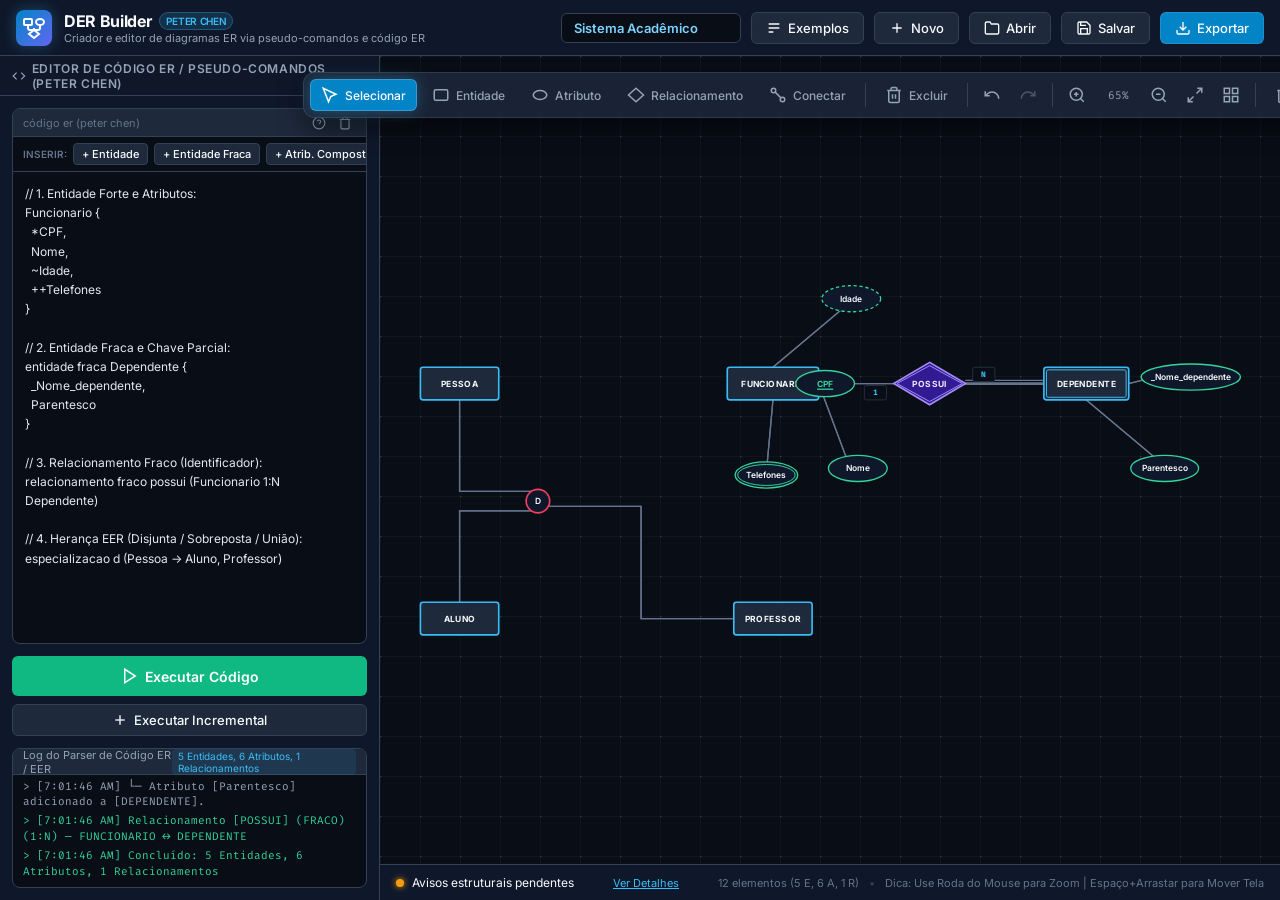
==== commit 1009e369: "teste" ====
--- a/index.html
+++ b/index.html
@@ -97,6 +97,17 @@
             </div>
           </div>
           
+          <!-- Snippets de Inserção Rápida / Autocompletar -->
+          <div class="snippet-toolbar" style="padding: 6px 10px; background: var(--bg-darker); border-bottom: 1px solid var(--border-color); display: flex; gap: 6px; overflow-x: auto; font-size: 11px;">
+            <span style="color: var(--text-dim); align-self: center; font-weight: 600; font-size: 10px; text-transform: uppercase;">Inserir:</span>
+            <button class="btn-insert-snippet" data-snippet="Entidade {\n  *ID,\n  Nome\n}" title="Inserir bloco de Entidade Forte">+ Entidade</button>
+            <button class="btn-insert-snippet" data-snippet="entidade fraca Dependente {\n  _Codigo_,\n  Nome\n}" title="Inserir bloco de Entidade Fraca">+ Entidade Fraca</button>
+            <button class="btn-insert-snippet" data-snippet="Nome[PrimeiroNome, Sobrenome]" title="Inserir Atributo Composto">+ Atrib. Composto</button>
+            <button class="btn-insert-snippet" data-snippet="pertence (EntidadeA 1 : N EntidadeB)" title="Inserir Relacionamento Simples">+ Relacionamento</button>
+            <button class="btn-insert-snippet" data-snippet="ObrigCompoe (EntidadeA 1 : N EntidadeB)" title="Inserir Relacionamento Obrigatório (Linha Dupla)">+ Linha Dupla</button>
+            <button class="btn-insert-snippet" data-snippet="especializacao d (Super -> Sub1, Sub2)" title="Inserir Especialização EER">+ Herança EER</button>
+          </div>
+          
           <textarea id="nlp-input" style="font-family:var(--font-mono); font-size:12px;" placeholder="// Sintaxe do Editor de Código ER / Pseudo-Comandos:
 
 // 1. Entidades e Atributos:
@@ -360,23 +371,75 @@
 
         <div class="cmd-section">
           
+          <!-- 0. Tabela Resumo de Símbolos -->
+          <div class="cmd-category-card" style="border-color: var(--primary);">
+            <div class="cmd-category-title">📖 Resumo Rápido de Símbolos & Notação Peter Chen</div>
+            <div class="cmd-category-desc">
+              Tabela de consulta rápida de toda a sintaxe suportada pelo parser:
+            </div>
+            <div style="overflow-x: auto; margin-top: 10px;">
+              <table style="width: 100%; border-collapse: collapse; font-size: 12px; text-align: left; background: var(--bg-darker); border-radius: 6px; border: 1px solid var(--border-color);">
+                <thead>
+                  <tr style="border-bottom: 1px solid var(--border-color); background: rgba(255,255,255,0.03);">
+                    <th style="padding: 8px 12px; color: var(--accent-light);">Símbolo / Sintaxe</th>
+                    <th style="padding: 8px 12px; color: var(--text-main);">Significado</th>
+                    <th style="padding: 8px 12px; color: var(--accent-light);">Símbolo / Sintaxe</th>
+                    <th style="padding: 8px 12px; color: var(--text-main);">Significado</th>
+                  </tr>
+                </thead>
+                <tbody>
+                  <tr style="border-bottom: 1px solid var(--border-color);">
+                    <td style="padding: 8px 12px;"><code>NomeEntidade { ... }</code></td>
+                    <td style="padding: 8px 12px; color: var(--text-muted);">Entidade Forte (Retângulo)</td>
+                    <td style="padding: 8px 12px;"><code>entidade fraca Nome { ... }</code></td>
+                    <td style="padding: 8px 12px; color: var(--text-muted);">Entidade Fraca (Retângulo Duplo)</td>
+                  </tr>
+                  <tr style="border-bottom: 1px solid var(--border-color);">
+                    <td style="padding: 8px 12px;"><code>*Atributo</code> ou <code>#Atributo</code></td>
+                    <td style="padding: 8px 12px; color: var(--text-muted);">Chave Primária (Sublinhado Sólido)</td>
+                    <td style="padding: 8px 12px;"><code>_Atributo_</code></td>
+                    <td style="padding: 8px 12px; color: var(--text-muted);">Chave Parcial (Sublinhado Tracejado)</td>
+                  </tr>
+                  <tr style="border-bottom: 1px solid var(--border-color);">
+                    <td style="padding: 8px 12px;"><code>~Atributo</code></td>
+                    <td style="padding: 8px 12px; color: var(--text-muted);">Atributo Derivado (Elipse Tracejada)</td>
+                    <td style="padding: 8px 12px;"><code>++Atributo</code> ou <code>Atrib[]</code></td>
+                    <td style="padding: 8px 12px; color: var(--text-muted);">Multivalorado (Elipse Dupla)</td>
+                  </tr>
+                  <tr style="border-bottom: 1px solid var(--border-color);">
+                    <td style="padding: 8px 12px;"><code>Nome[Sub1, Sub2]</code> / <code>(Sub1, Sub2)</code></td>
+                    <td style="padding: 8px 12px; color: var(--text-muted);">Atributo Composto</td>
+                    <td style="padding: 8px 12px;"><code>relacionamento fraco nome(...)</code></td>
+                    <td style="padding: 8px 12px; color: var(--text-muted);">Relacionamento Fraco (Losango Duplo)</td>
+                  </tr>
+                  <tr>
+                    <td style="padding: 8px 12px;"><code>ObrigNome(...)</code> / <code>obrigatorio ...</code></td>
+                    <td style="padding: 8px 12px; color: var(--text-muted);">Participação Total / Obrigatoriedade (Linha Dupla)</td>
+                    <td style="padding: 8px 12px;"><code>especializacao d|o (A -> B, C)</code></td>
+                    <td style="padding: 8px 12px; color: var(--text-muted);">Especialização EER (Círculo d/o/u)</td>
+                  </tr>
+                </tbody>
+              </table>
+            </div>
+          </div>
+
           <!-- 1. Entidades Fortes & Atributos -->
           <div class="cmd-category-card">
             <div class="cmd-category-title">📌 1. Entidades Fortes e Tipos de Atributos</div>
             <div class="cmd-category-desc">
-              Define uma entidade regular (retângulo) com seus atributos. Prefixos: <code>*</code> (Chave Primária), <code>~</code> (Derivado), <code>++</code> (Multivalorado).
-            </div>
-            <div class="cmd-snippet-box">
-              <div class="cmd-snippet-header">
-                <span class="cmd-snippet-label">Exemplo: Entidade Forte</span>
-                <div class="cmd-actions">
-                  <button class="btn-copy-code" data-code="Funcionario {&#10;  *CPF,&#10;  Nome,&#10;  ~Idade,&#10;  ++Telefones&#10;}">📋 Copiar</button>
-                  <button class="btn-load-code" data-code="Funcionario {&#10;  *CPF,&#10;  Nome,&#10;  ~Idade,&#10;  ++Telefones&#10;}">▶ Testar no Editor</button>
-                </div>
-              </div>
-              <pre class="cmd-code-block">Funcionario {
+              Define uma entidade regular (retângulo) com seus atributos. Prefixos: <code>*</code> (Chave Primária), <code>~</code> (Derivado), <code>++</code> (Multivalorado), e <code>Nome[Sub1, Sub2]</code> ou <code>Nome(Sub1, Sub2)</code> para Atributos Compostos.
+            </div>
+            <div class="cmd-snippet-box">
+              <div class="cmd-snippet-header">
+                <span class="cmd-snippet-label">Exemplo: Entidade Forte e Atributos</span>
+                <div class="cmd-actions">
+                  <button class="btn-copy-code" data-code="Aluno {&#10;  *CPF,&#10;  Nome[PrimeiroNome, Sobrenome],&#10;  ~Idade,&#10;  ++Telefones&#10;}">📋 Copiar</button>
+                  <button class="btn-load-code" data-code="Aluno {&#10;  *CPF,&#10;  Nome[PrimeiroNome, Sobrenome],&#10;  ~Idade,&#10;  ++Telefones&#10;}">▶ Testar no Editor</button>
+                </div>
+              </div>
+              <pre class="cmd-code-block">Aluno {
   *CPF,
-  Nome,
+  Nome[PrimeiroNome, Sobrenome],
   ~Idade,
   ++Telefones
 }</pre>
@@ -404,22 +467,22 @@
             </div>
           </div>
 
-          <!-- 3. Relacionamentos Simples e Fracos -->
+          <!-- 3. Relacionamentos Simples, Fracos e Obrigatoriedade -->
           <div class="cmd-category-card">
-            <div class="cmd-category-title">🔗 3. Relacionamentos e Cardinalidades</div>
-            <div class="cmd-category-desc">
-              Associações entre entidades com cardinalidades (<code>1:1</code>, <code>1:N</code>, <code>N:N</code>). Para relacionamentos identificadores fracos, adicione <code>relacionamento fraco</code> antes do nome.
+            <div class="cmd-category-title">🔗 3. Relacionamentos, Cardinalidades e Linha Dupla</div>
+            <div class="cmd-category-desc">
+              Associações com cardinalidades (<code>1:1</code>, <code>1:N</code>, <code>N:N</code>). Use <code>relacionamento fraco</code> para entidades fracas, ou prefixos como <code>Obrig...</code> / <code>obrigatorio ...</code> para Participação Total (Linha Dupla).
             </div>
             <div class="cmd-snippet-box">
               <div class="cmd-snippet-header">
                 <span class="cmd-snippet-label">Exemplo: Relacionamentos</span>
                 <div class="cmd-actions">
-                  <button class="btn-copy-code" data-code="pertence (Curso N : 1 Area)&#10;matricula (Aluno N : N Curso)&#10;relacionamento fraco compoe (Curso 1 : N Modulo)">📋 Copiar</button>
-                  <button class="btn-load-code" data-code="pertence (Curso N : 1 Area)&#10;matricula (Aluno N : N Curso)&#10;relacionamento fraco compoe (Curso 1 : N Modulo)">▶ Testar no Editor</button>
+                  <button class="btn-copy-code" data-code="pertence (Curso N : 1 Area)&#10;ObrigCompoe (Curso 1 : N Modulo)&#10;relacionamento fraco compoe (Curso 1 : N Modulo)">📋 Copiar</button>
+                  <button class="btn-load-code" data-code="pertence (Curso N : 1 Area)&#10;ObrigCompoe (Curso 1 : N Modulo)&#10;relacionamento fraco compoe (Curso 1 : N Modulo)">▶ Testar no Editor</button>
                 </div>
               </div>
               <pre class="cmd-code-block">pertence (Curso N : 1 Area)
-matricula (Aluno N : N Curso)
+ObrigCompoe (Curso 1 : N Modulo)
 relacionamento fraco compoe (Curso 1 : N Modulo)</pre>
             </div>
           </div>
--- a/styles.css
+++ b/styles.css
@@ -741,7 +741,14 @@
   stroke: var(--connection-stroke);
   stroke-width: 2;
   stroke-linecap: round;
+  cursor: pointer;
+  pointer-events: stroke;
   transition: stroke var(--transition-fast);
+}
+
+.connection-hitarea {
+  pointer-events: stroke;
+  cursor: pointer;
 }
 
 .connection-line.total {
@@ -1276,6 +1283,29 @@
   }
 }
 
+/* --- ESTILOS DA BARRA DE SNIPPETS --- */
+.snippet-toolbar {
+  scrollbar-width: thin;
+  scrollbar-color: var(--border-color) transparent;
+}
+.btn-insert-snippet {
+  background-color: var(--bg-card);
+  color: var(--text-main);
+  border: 1px solid var(--border-color);
+  border-radius: 4px;
+  padding: 3px 8px;
+  font-size: 11px;
+  font-weight: 500;
+  white-space: nowrap;
+  cursor: pointer;
+  transition: all var(--transition-fast);
+}
+.btn-insert-snippet:hover {
+  background-color: var(--primary);
+  color: #ffffff;
+  border-color: var(--primary);
+}
+
 /* --- ESTILOS DOS CARDS DE COMANDO DE CÓDIGO INTERATIVOS --- */
 .cmd-section {
   display: flex;
@@ -1296,6 +1326,49 @@
 
 .cmd-category-card:hover {
   border-color: rgba(56, 189, 248, 0.4);
+}
+
+/* Responsive Adjustments */
+@media (max-width: 992px) {
+  .main-layout {
+    flex-direction: column;
+  }
+  .nlp-panel {
+    width: 100%;
+    max-width: none;
+    height: 420px;
+  }
+  .canvas-panel {
+    height: 500px;
+  }
+  .preset-grid {
+    grid-template-columns: 1fr;
+  }
+}
+
+@media (max-width: 640px) {
+  .header-actions {
+    gap: 4px;
+  }
+  .btn-text-label {
+    display: none;
+  }
+  .modal-card {
+    max-height: 92vh !important;
+    padding: 0;
+  }
+  .modal-body {
+    padding: 12px;
+  }
+  .cmd-snippet-header {
+    flex-direction: column;
+    align-items: flex-start;
+    gap: 8px;
+  }
+  .cmd-actions {
+    width: 100%;
+    justify-content: flex-end;
+  }
 }
 
 .cmd-category-title {
@@ -1382,4 +1455,3 @@
   overflow-x: auto;
   user-select: text;
 }
-
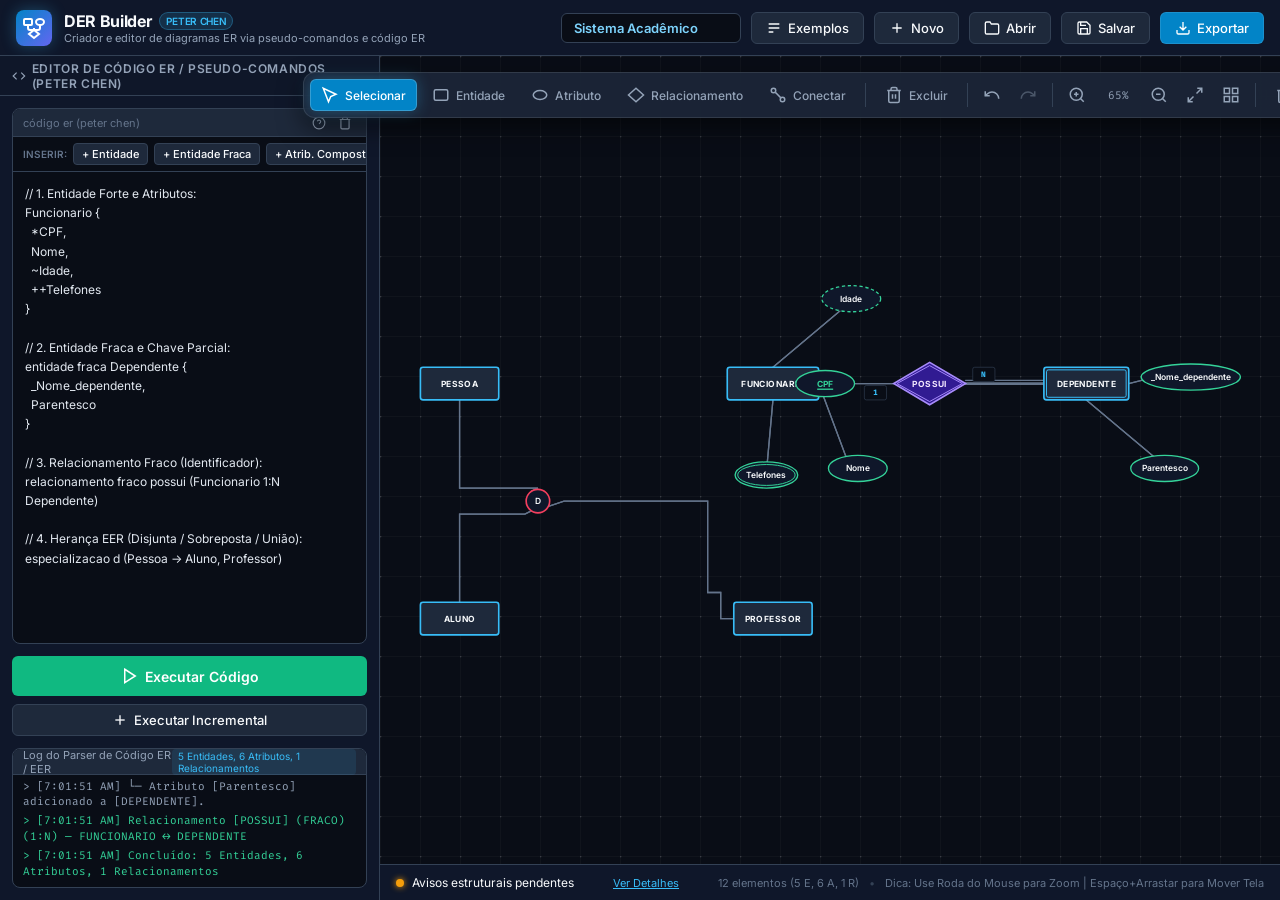
==== commit 14fd68f2: "rotas" ====
--- a/index.html
+++ b/index.html
@@ -639,6 +639,7 @@
   <!-- JavaScript Modules -->
   <script src="js/presets.js"></script>
   <script src="js/diagram-model.js"></script>
+  <script src="js/orthogonal-router.js"></script>
   <script src="js/nlp-parser.js"></script>
   <script src="js/history-manager.js"></script>
   <script src="js/validator.js"></script>
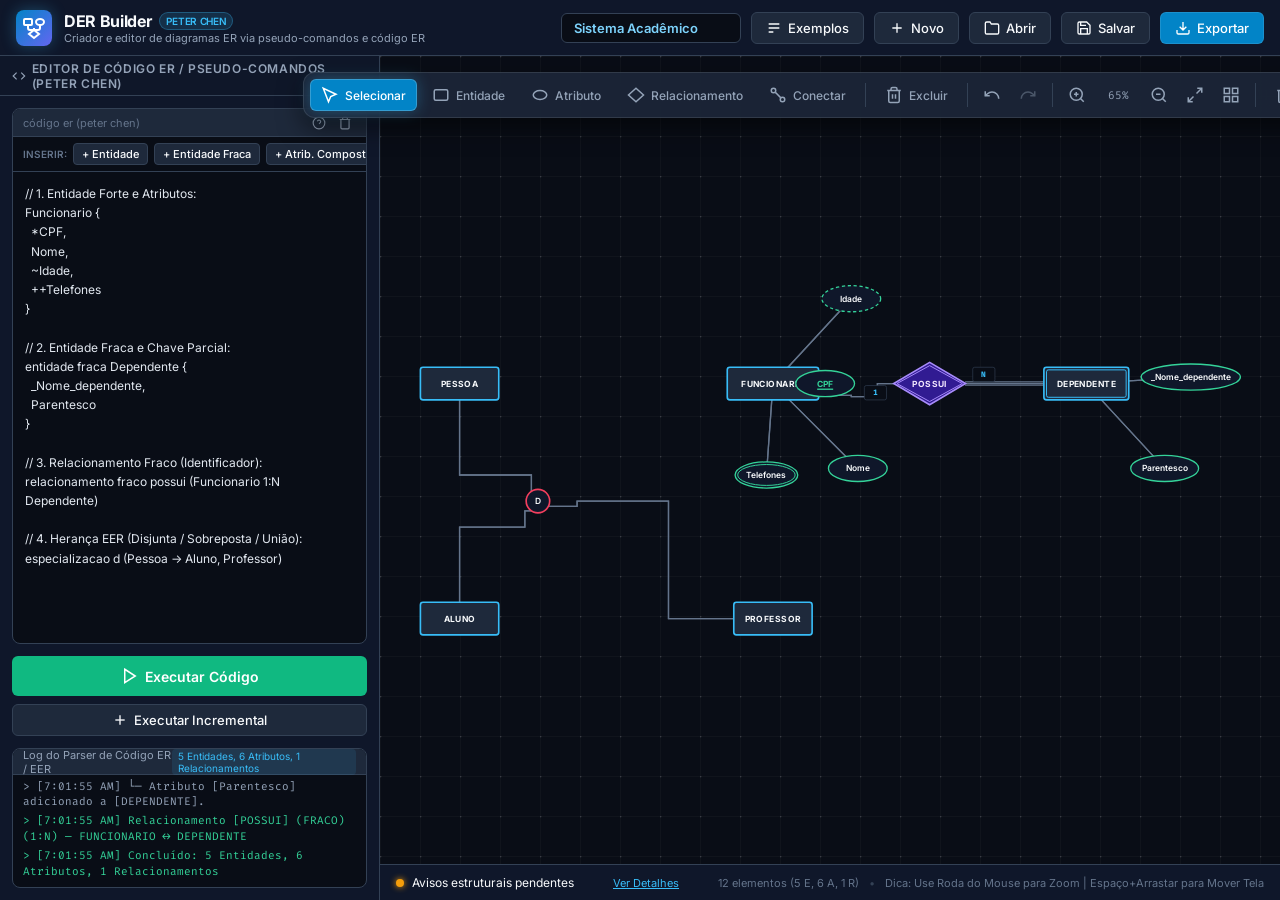
==== commit 8d899ef2: "comitt" ====
--- a/index.html
+++ b/index.html
@@ -64,8 +64,10 @@
           <span class="btn-text-label">Exportar</span>
         </button>
         <div class="dropdown-content" id="export-menu">
-          <button id="export-png"><svg width="14" height="14" viewBox="0 0 24 24" fill="none" stroke="currentColor" stroke-width="2"><rect x="3" y="3" width="18" height="18" rx="2"/><circle cx="8.5" cy="8.5" r="1.5"/><polyline points="21 15 16 10 5 21"/></svg> Imagem PNG</button>
-          <button id="export-svg"><svg width="14" height="14" viewBox="0 0 24 24" fill="none" stroke="currentColor" stroke-width="2"><path d="M14.5 2H6a2 2 0 00-2 2v16a2 2 0 002 2h12a2 2 0 002-2V7.5L14.5 2z"/><polyline points="14 2 14 8 20 8"/></svg> Vetor SVG</button>
+          <button id="export-png"><svg width="14" height="14" viewBox="0 0 24 24" fill="none" stroke="currentColor" stroke-width="2"><rect x="3" y="3" width="18" height="18" rx="2"/><circle cx="8.5" cy="8.5" r="1.5"/><polyline points="21 15 16 10 5 21"/></svg> PNG (Preto & Branco)</button>
+          <button id="export-png-color"><svg width="14" height="14" viewBox="0 0 24 24" fill="none" stroke="#0284c7" stroke-width="2"><rect x="3" y="3" width="18" height="18" rx="2"/><circle cx="8.5" cy="8.5" r="1.5"/><polyline points="21 15 16 10 5 21"/></svg> PNG (Colorido + Legenda)</button>
+          <button id="export-svg"><svg width="14" height="14" viewBox="0 0 24 24" fill="none" stroke="currentColor" stroke-width="2"><path d="M14.5 2H6a2 2 0 00-2 2v16a2 2 0 002 2h12a2 2 0 002-2V7.5L14.5 2z"/><polyline points="14 2 14 8 20 8"/></svg> SVG (Preto & Branco)</button>
+          <button id="export-svg-color"><svg width="14" height="14" viewBox="0 0 24 24" fill="none" stroke="#7c3aed" stroke-width="2"><path d="M14.5 2H6a2 2 0 00-2 2v16a2 2 0 002 2h12a2 2 0 002-2V7.5L14.5 2z"/><polyline points="14 2 14 8 20 8"/></svg> SVG (Colorido + Legenda)</button>
           <button id="export-json"><svg width="14" height="14" viewBox="0 0 24 24" fill="none" stroke="currentColor" stroke-width="2"><path d="M14 2H6a2 2 0 00-2 2v16a2 2 0 002 2h12a2 2 0 002-2V8z"/><polyline points="14 2 14 8 20 8"/><path d="M10 12a1 1 0 00-1 1v1a1 1 0 01-1 1 1 1 0 011 1v1a1 1 0 001 1M14 12a1 1 0 011 1v1a1 1 0 001 1 1 1 0 00-1 1v1a1 1 0 01-1 1"/></svg> Arquivo JSON</button>
           <hr>
           <button id="import-json-btn"><svg width="14" height="14" viewBox="0 0 24 24" fill="none" stroke="currentColor" stroke-width="2"><path d="M21 15v4a2 2 0 01-2 2H5a2 2 0 01-2-2v-4M17 8l-5-5-5 5M12 3v12"/></svg> Importar JSON</button>
@@ -638,15 +640,15 @@
 
   <!-- JavaScript Modules -->
   <script src="js/presets.js"></script>
-  <script src="js/diagram-model.js"></script>
-  <script src="js/orthogonal-router.js"></script>
-  <script src="js/nlp-parser.js"></script>
-  <script src="js/history-manager.js"></script>
-  <script src="js/validator.js"></script>
-  <script src="js/storage-export.js"></script>
-  <script src="js/canvas-renderer.js"></script>
-  <script src="js/interaction-handler.js"></script>
-  <script src="js/property-editor.js"></script>
-  <script src="js/app.js"></script>
+  <script src="js/diagram-model.js?v=6"></script>
+  <script src="js/orthogonal-router.js?v=6"></script>
+  <script src="js/nlp-parser.js?v=6"></script>
+  <script src="js/history-manager.js?v=6"></script>
+  <script src="js/validator.js?v=6"></script>
+  <script src="js/storage-export.js?v=6"></script>
+  <script src="js/canvas-renderer.js?v=6"></script>
+  <script src="js/interaction-handler.js?v=6"></script>
+  <script src="js/property-editor.js?v=6"></script>
+  <script src="js/app.js?v=6"></script>
 </body>
 </html>
--- a/styles.css
+++ b/styles.css
@@ -752,11 +752,13 @@
 }
 
 .connection-line.total {
-  stroke-width: 4;
+  /* Mantém a espessura original para formar par perfeito com a linha paralela */
+  stroke-width: 2; 
   stroke-dasharray: none;
 }
 
 .connection-line.total-side {
+  stroke: var(--text);
   stroke-width: 2;
   stroke-dasharray: none;
 }
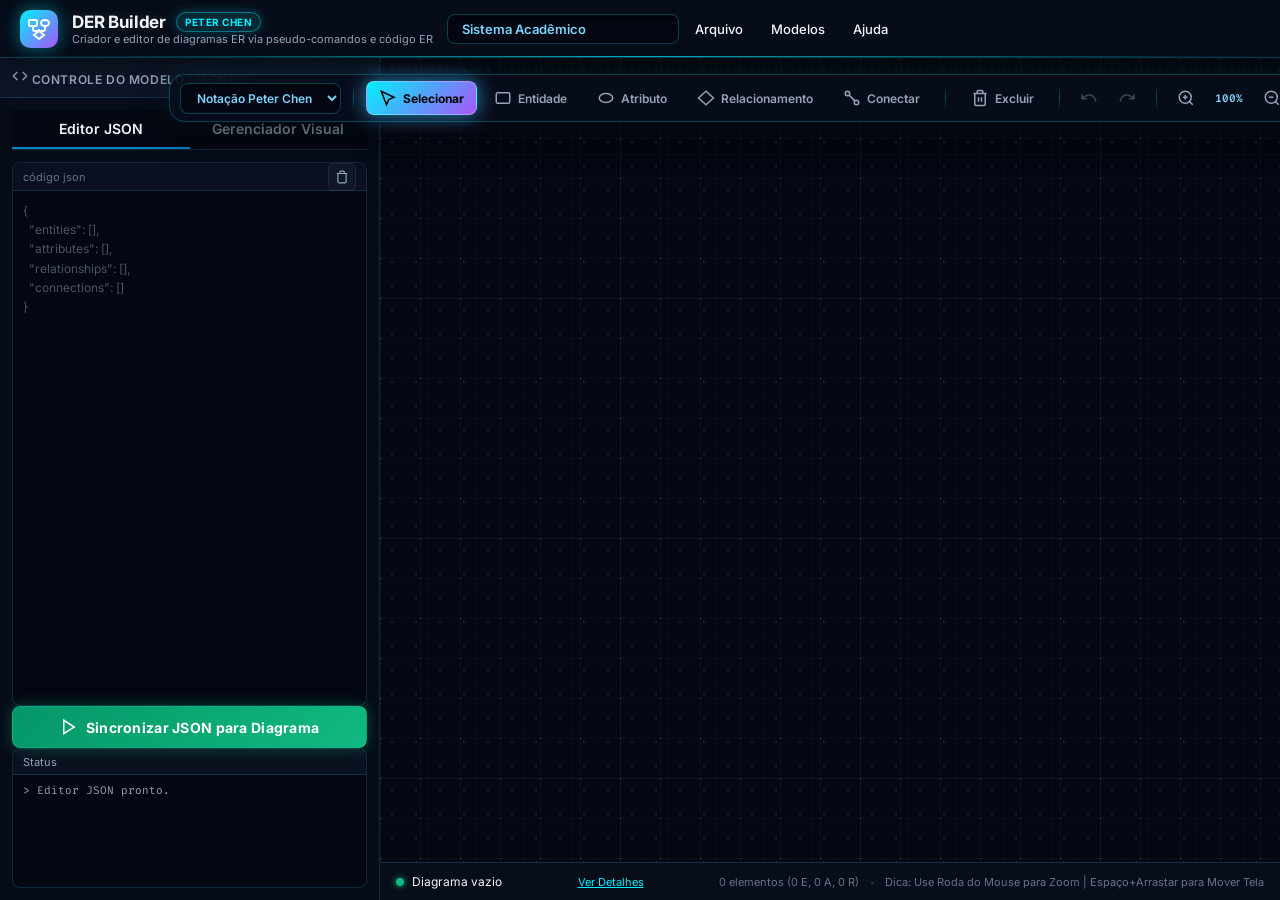
==== commit 3cbcdb77: "atualização massiva" ====
--- a/index.html
+++ b/index.html
@@ -12,7 +12,7 @@
   <link href="https://fonts.googleapis.com/css2?family=Fira+Code:wght@400;500;600&family=Inter:wght@300;400;500;600;700&display=swap" rel="stylesheet">
   
   <!-- CSS -->
-  <link rel="stylesheet" href="styles.css">
+  <link rel="stylesheet" href="css/main.css">
 </head>
 <body class="dark-theme">
 
@@ -31,50 +31,108 @@
         <h1>DER Builder <span class="badge">Peter Chen</span></h1>
         <p class="subtitle">Criador e editor de diagramas ER via pseudo-comandos e código ER</p>
       </div>
-    </div>
-
-    <div class="header-actions">
-      <div class="project-title-container">
+        <nav class="header-actions nav-menubar">
+      <!-- Arquivo -->
+      <div class="nav-menu">
+        <button class="nav-btn" aria-haspopup="true" aria-expanded="false">Arquivo</button>
+        <ul class="dropdown-content">
+          <li>
+            <button id="btn-new-diagram">
+              <svg width="14" height="14" viewBox="0 0 24 24" fill="none" stroke="currentColor" stroke-width="2"><path d="M12 5v14M5 12h14"/></svg>
+              <span>Novo Diagrama</span>
+            </button>
+          </li>
+          <li>
+            <button id="btn-projects-modal">
+              <svg width="14" height="14" viewBox="0 0 24 24" fill="none" stroke="currentColor" stroke-width="2"><path d="M22 19a2 2 0 01-2 2H4a2 2 0 01-2-2V5a2 2 0 012-2h5l2 3h9a2 2 0 012 2z"/></svg>
+              <span>Abrir Salvo...</span>
+            </button>
+          </li>
+          <li>
+            <button id="btn-save-local">
+              <svg width="14" height="14" viewBox="0 0 24 24" fill="none" stroke="currentColor" stroke-width="2"><path d="M19 21H5a2 2 0 01-2-2V5a2 2 0 012-2h11l5 5v11a2 2 0 01-2 2z"/><polyline points="17 21 17 13 7 13 7 21"/><polyline points="7 3 7 8 15 8"/></svg>
+              <span>Salvar no Navegador</span>
+            </button>
+          </li>
+          <li class="menu-divider"></li>
+          <li>
+            <button id="import-json-btn">
+              <svg width="14" height="14" viewBox="0 0 24 24" fill="none" stroke="currentColor" stroke-width="2"><path d="M21 15v4a2 2 0 01-2 2H5a2 2 0 01-2-2v-4M17 8l-5-5-5 5M12 3v12"/></svg> 
+              <span>Importar JSON</span>
+            </button>
+            <input type="file" id="import-json-file" accept=".json" style="display:none;">
+          </li>
+          <li class="has-submenu">
+            <button aria-haspopup="true" aria-expanded="false">
+              <svg width="14" height="14" viewBox="0 0 24 24" fill="none" stroke="currentColor" stroke-width="2"><path d="M21 15v4a2 2 0 01-2 2H5a2 2 0 01-2-2v-4M7 10l5 5 5-5M12 15V3"/></svg>
+              <span>Exportar</span>
+              <svg class="submenu-arrow" width="14" height="14" viewBox="0 0 24 24" fill="none" stroke="currentColor" stroke-width="2"><polyline points="9 18 15 12 9 6"/></svg>
+            </button>
+            <ul class="submenu">
+              <li class="has-submenu">
+                <button aria-haspopup="true" aria-expanded="false">
+                  <svg width="14" height="14" viewBox="0 0 24 24" fill="none" stroke="currentColor" stroke-width="2"><rect x="3" y="3" width="18" height="18" rx="2"/><circle cx="8.5" cy="8.5" r="1.5"/><polyline points="21 15 16 10 5 21"/></svg>
+                  <span>Imagem PNG</span>
+                  <svg class="submenu-arrow" width="14" height="14" viewBox="0 0 24 24" fill="none" stroke="currentColor" stroke-width="2"><polyline points="9 18 15 12 9 6"/></svg>
+                </button>
+                <ul class="submenu">
+                  <li><button id="export-png">Preto & Branco</button></li>
+                  <li><button id="export-png-color">Colorido + Legenda</button></li>
+                </ul>
+              </li>
+              <li class="has-submenu">
+                <button aria-haspopup="true" aria-expanded="false">
+                  <svg width="14" height="14" viewBox="0 0 24 24" fill="none" stroke="currentColor" stroke-width="2"><path d="M14.5 2H6a2 2 0 00-2 2v16a2 2 0 002 2h12a2 2 0 002-2V7.5L14.5 2z"/><polyline points="14 2 14 8 20 8"/></svg>
+                  <span>Vetor SVG</span>
+                  <svg class="submenu-arrow" width="14" height="14" viewBox="0 0 24 24" fill="none" stroke="currentColor" stroke-width="2"><polyline points="9 18 15 12 9 6"/></svg>
+                </button>
+                <ul class="submenu">
+                  <li><button id="export-svg">Preto & Branco</button></li>
+                  <li><button id="export-svg-color">Colorido + Legenda</button></li>
+                </ul>
+              </li>
+              <li class="menu-divider"></li>
+              <li>
+                <button id="export-json">
+                  <svg width="14" height="14" viewBox="0 0 24 24" fill="none" stroke="currentColor" stroke-width="2"><path d="M14 2H6a2 2 0 00-2 2v16a2 2 0 002 2h12a2 2 0 002-2V8z"/><polyline points="14 2 14 8 20 8"/><path d="M10 12a1 1 0 00-1 1v1a1 1 0 01-1 1 1 1 0 011 1v1a1 1 0 001 1M14 12a1 1 0 011 1v1a1 1 0 001 1 1 1 0 00-1 1v1a1 1 0 01-1 1"/></svg>
+                  <span>Arquivo JSON</span>
+                </button>
+              </li>
+            </ul>
+          </li>
+        </ul>
+      </div>
+  
+      <!-- Modelos -->
+      <div class="nav-menu">
+        <button class="nav-btn" aria-haspopup="true" aria-expanded="false">Modelos</button>
+        <ul class="dropdown-content">
+          <li>
+            <button id="btn-preset-menu">
+              <svg width="14" height="14" viewBox="0 0 24 24" fill="none" stroke="currentColor" stroke-width="2"><path d="M4 6h16M4 12h16M4 18h7"/></svg>
+              <span>Carregar Exemplo...</span>
+            </button>
+          </li>
+        </ul>
+      </div>
+  
+      <!-- Ajuda -->
+      <div class="nav-menu">
+        <button class="nav-btn" aria-haspopup="true" aria-expanded="false">Ajuda</button>
+        <ul class="dropdown-content">
+          <li>
+            <button id="btn-cmd-help-nav">
+              <svg width="14" height="14" viewBox="0 0 24 24" fill="none" stroke="currentColor" stroke-width="2"><circle cx="12" cy="12" r="10"/><path d="M9.09 9a3 3 0 0 1 5.83 1c0 2-3 3-3 3"/><line x1="12" y1="17" x2="12.01" y2="17"/></svg>
+              <span>Guia de Comandos</span>
+            </button>
+          </li>
+        </ul>
+      </div>
+  
+      <div class="project-title-container" style="margin-left: auto;">
         <input type="text" id="project-title-input" value="Sistema Acadêmico" placeholder="Nome do Projeto" title="Clique para renomear">
       </div>
-
-      <button id="btn-preset-menu" class="btn btn-secondary" title="Carregar Exemplo">
-        <svg width="16" height="16" viewBox="0 0 24 24" fill="none" stroke="currentColor" stroke-width="2"><path d="M4 6h16M4 12h16M4 18h7"/></svg>
-        <span class="btn-text-label">Exemplos</span>
-      </button>
-
-      <button id="btn-new-diagram" class="btn btn-secondary" title="Novo Diagrama (Limpar)">
-        <svg width="16" height="16" viewBox="0 0 24 24" fill="none" stroke="currentColor" stroke-width="2"><path d="M12 5v14M5 12h14"/></svg>
-        <span class="btn-text-label">Novo</span>
-      </button>
-
-      <button id="btn-projects-modal" class="btn btn-secondary" title="Meus Diagramas Salvos">
-        <svg width="16" height="16" viewBox="0 0 24 24" fill="none" stroke="currentColor" stroke-width="2"><path d="M22 19a2 2 0 01-2 2H4a2 2 0 01-2-2V5a2 2 0 012-2h5l2 3h9a2 2 0 012 2z"/></svg>
-        <span class="btn-text-label">Abrir</span>
-      </button>
-
-      <button id="btn-save-local" class="btn btn-secondary" title="Salvar no Navegador">
-        <svg width="16" height="16" viewBox="0 0 24 24" fill="none" stroke="currentColor" stroke-width="2"><path d="M19 21H5a2 2 0 01-2-2V5a2 2 0 012-2h11l5 5v11a2 2 0 01-2 2z"/><polyline points="17 21 17 13 7 13 7 21"/><polyline points="7 3 7 8 15 8"/></svg>
-        <span class="btn-text-label">Salvar</span>
-      </button>
-
-      <div class="dropdown">
-        <button id="btn-export-dropdown" class="btn btn-primary">
-          <svg width="16" height="16" viewBox="0 0 24 24" fill="none" stroke="currentColor" stroke-width="2"><path d="M21 15v4a2 2 0 01-2 2H5a2 2 0 01-2-2v-4M7 10l5 5 5-5M12 15V3"/></svg>
-          <span class="btn-text-label">Exportar</span>
-        </button>
-        <div class="dropdown-content" id="export-menu">
-          <button id="export-png"><svg width="14" height="14" viewBox="0 0 24 24" fill="none" stroke="currentColor" stroke-width="2"><rect x="3" y="3" width="18" height="18" rx="2"/><circle cx="8.5" cy="8.5" r="1.5"/><polyline points="21 15 16 10 5 21"/></svg> PNG (Preto & Branco)</button>
-          <button id="export-png-color"><svg width="14" height="14" viewBox="0 0 24 24" fill="none" stroke="#0284c7" stroke-width="2"><rect x="3" y="3" width="18" height="18" rx="2"/><circle cx="8.5" cy="8.5" r="1.5"/><polyline points="21 15 16 10 5 21"/></svg> PNG (Colorido + Legenda)</button>
-          <button id="export-svg"><svg width="14" height="14" viewBox="0 0 24 24" fill="none" stroke="currentColor" stroke-width="2"><path d="M14.5 2H6a2 2 0 00-2 2v16a2 2 0 002 2h12a2 2 0 002-2V7.5L14.5 2z"/><polyline points="14 2 14 8 20 8"/></svg> SVG (Preto & Branco)</button>
-          <button id="export-svg-color"><svg width="14" height="14" viewBox="0 0 24 24" fill="none" stroke="#7c3aed" stroke-width="2"><path d="M14.5 2H6a2 2 0 00-2 2v16a2 2 0 002 2h12a2 2 0 002-2V7.5L14.5 2z"/><polyline points="14 2 14 8 20 8"/></svg> SVG (Colorido + Legenda)</button>
-          <button id="export-json"><svg width="14" height="14" viewBox="0 0 24 24" fill="none" stroke="currentColor" stroke-width="2"><path d="M14 2H6a2 2 0 00-2 2v16a2 2 0 002 2h12a2 2 0 002-2V8z"/><polyline points="14 2 14 8 20 8"/><path d="M10 12a1 1 0 00-1 1v1a1 1 0 01-1 1 1 1 0 011 1v1a1 1 0 001 1M14 12a1 1 0 011 1v1a1 1 0 001 1 1 1 0 00-1 1v1a1 1 0 01-1 1"/></svg> Arquivo JSON</button>
-          <hr>
-          <button id="import-json-btn"><svg width="14" height="14" viewBox="0 0 24 24" fill="none" stroke="currentColor" stroke-width="2"><path d="M21 15v4a2 2 0 01-2 2H5a2 2 0 01-2-2v-4M17 8l-5-5-5 5M12 3v12"/></svg> Importar JSON</button>
-          <input type="file" id="import-json-file" accept=".json" style="display:none;">
-        </div>
-      </div>
-    </div>
+    </nav>
   </header>
 
   <!-- Main Container Split Layout -->
@@ -83,79 +141,60 @@
     <!-- Left Panel: ER Code Terminal & Commands -->
     <section class="nlp-panel" id="nlp-panel">
       <div class="panel-header">
-        <div class="panel-title">
-          <svg width="16" height="16" viewBox="0 0 24 24" fill="none" stroke="currentColor" stroke-width="2"><polyline points="16 18 22 12 16 6"/><polyline points="8 6 2 12 8 18"/></svg>
-          Editor de Código ER / Pseudo-Comandos (Peter Chen)
-        </div>
-      </div>
-
-      <div class="nlp-content">
-        <div class="nlp-editor-wrapper">
-          <div class="editor-header-bar">
-            <span class="editor-lang">código er (peter chen)</span>
-            <div style="display:flex; gap:4px;">
-              <button id="btn-cmd-help" class="btn-icon" title="Ver Guia de Sintaxe & Pseudo-Comandos"><svg width="14" height="14" viewBox="0 0 24 24" fill="none" stroke="currentColor" stroke-width="2"><circle cx="12" cy="12" r="10"/><path d="M9.09 9a3 3 0 015.83 1c0 2-3 3-3 3"/><line x1="12" y1="17" x2="12.01" y2="17"/></svg></button>
-              <button id="btn-clear-text" class="btn-icon" title="Limpar código"><svg width="14" height="14" viewBox="0 0 24 24" fill="none" stroke="currentColor" stroke-width="2"><path d="M3 6h18M19 6v14a2 2 0 01-2 2H7a2 2 0 01-2-2V6m3 0V4a2 2 0 012-2h4a2 2 0 012 2v2"/></svg></button>
-            </div>
-          </div>
-          
-          <!-- Snippets de Inserção Rápida / Autocompletar -->
-          <div class="snippet-toolbar" style="padding: 6px 10px; background: var(--bg-darker); border-bottom: 1px solid var(--border-color); display: flex; gap: 6px; overflow-x: auto; font-size: 11px;">
-            <span style="color: var(--text-dim); align-self: center; font-weight: 600; font-size: 10px; text-transform: uppercase;">Inserir:</span>
-            <button class="btn-insert-snippet" data-snippet="Entidade {\n  *ID,\n  Nome\n}" title="Inserir bloco de Entidade Forte">+ Entidade</button>
-            <button class="btn-insert-snippet" data-snippet="entidade fraca Dependente {\n  _Codigo_,\n  Nome\n}" title="Inserir bloco de Entidade Fraca">+ Entidade Fraca</button>
-            <button class="btn-insert-snippet" data-snippet="Nome[PrimeiroNome, Sobrenome]" title="Inserir Atributo Composto">+ Atrib. Composto</button>
-            <button class="btn-insert-snippet" data-snippet="pertence (EntidadeA 1 : N EntidadeB)" title="Inserir Relacionamento Simples">+ Relacionamento</button>
-            <button class="btn-insert-snippet" data-snippet="ObrigCompoe (EntidadeA 1 : N EntidadeB)" title="Inserir Relacionamento Obrigatório (Linha Dupla)">+ Linha Dupla</button>
-            <button class="btn-insert-snippet" data-snippet="especializacao d (Super -> Sub1, Sub2)" title="Inserir Especialização EER">+ Herança EER</button>
-          </div>
-          
-          <textarea id="nlp-input" style="font-family:var(--font-mono); font-size:12px;" placeholder="// Sintaxe do Editor de Código ER / Pseudo-Comandos:
-
-// 1. Entidades e Atributos:
-Funcionario {
-  *CPF,            // Atributo Chave (Sublinhado)
-  Nome,
-  ~Idade,          // Derivado (Elipse Tracejada)
-  ++Telefones      // Multivalorado (Elipse Dupla)
-}
-
-entidade fraca Dependente {
-  _Nome_dependente, // Chave Parcial (Sublinhado Tracejado)
-  Parentesco
-}
-
-// 2. Relacionamentos e Cardinalidades:
-relacionamento fraco possui (Funcionario 1:N Dependente)
-lotado (Funcionario 1:N Departamento)
-
-// 3. Herança EER:
-especializacao d (Pessoa -> Aluno, Professor)
-
-// 4. Comandos Incrementais:
-> criar entidade Aluno
-> adicionar atributo *CPF em Aluno"></textarea>
-        </div>
-
-        <div class="nlp-controls">
-          <button id="btn-generate-diagram" class="btn btn-success btn-large">
-            <svg width="18" height="18" viewBox="0 0 24 24" fill="none" stroke="currentColor" stroke-width="2"><polygon points="5 3 19 12 5 21 5 3"/></svg>
-            Executar Código
-          </button>
-          <button id="btn-append-command" class="btn btn-secondary" title="Executar comandos incrementais sem apagar o diagrama atual">
-            <svg width="16" height="16" viewBox="0 0 24 24" fill="none" stroke="currentColor" stroke-width="2"><line x1="12" y1="5" x2="12" y2="19"/><line x1="5" y1="12" x2="19" y2="12"/></svg>
-            Executar Incremental
-          </button>
-        </div>
-
-        <!-- Terminal Output / Execution Log -->
-        <div class="terminal-log-wrapper">
-          <div class="terminal-log-header">
-            <span>Log do Parser de Código ER / EER</span>
-            <span id="parsed-summary" class="badge-sm">0 Entidades, 0 Atributos, 0 Relacionamentos</span>
-          </div>
-          <div id="terminal-log" class="terminal-log">
-            <div class="log-entry info">> Editor pronto. Digite o código ER/EER e clique em [Executar Código].</div>
+        <div class="panel-title" style="display:flex; justify-content: space-between; width: 100%;">
+          <span>
+            <svg width="16" height="16" viewBox="0 0 24 24" fill="none" stroke="currentColor" stroke-width="2"><polyline points="16 18 22 12 16 6"/><polyline points="8 6 2 12 8 18"/></svg>
+            Controle do Modelo (JSON)
+          </span>
+        </div>
+      </div>
+
+      <div class="nlp-content" style="display: flex; flex-direction: column; height: 100%;">
+        <!-- Tabs Header -->
+        <div class="tabs-header" style="display: flex; border-bottom: 1px solid var(--border-color); background: var(--bg-darker);">
+          <button class="tab-btn active" id="tab-json" style="flex: 1; padding: 10px; background: none; border: none; color: var(--text-main); font-weight: 600; cursor: pointer; border-bottom: 2px solid var(--primary);">Editor JSON</button>
+          <button class="tab-btn" id="tab-visual" style="flex: 1; padding: 10px; background: none; border: none; color: var(--text-muted); font-weight: 600; cursor: pointer; border-bottom: 2px solid transparent;">Gerenciador Visual</button>
+        </div>
+
+        <!-- Tab 1: JSON Editor -->
+        <div id="panel-json" class="tab-panel" style="flex: 1; display: flex; flex-direction: column;">
+          <div class="nlp-editor-wrapper" style="flex: 1; display: flex; flex-direction: column;">
+            <div class="editor-header-bar">
+              <span class="editor-lang">código json</span>
+              <div style="display:flex; gap:4px;">
+                <button id="btn-clear-text" class="btn-icon" title="Limpar código"><svg width="14" height="14" viewBox="0 0 24 24" fill="none" stroke="currentColor" stroke-width="2"><path d="M3 6h18M19 6v14a2 2 0 01-2 2H7a2 2 0 01-2-2V6m3 0V4a2 2 0 012-2h4a2 2 0 012 2v2"/></svg></button>
+              </div>
+            </div>
+            
+            <textarea id="nlp-input" style="flex: 1; font-family:var(--font-mono); font-size:12px; resize: none; padding: 10px;" placeholder="{
+  &#x22;entities&#x22;: [],
+  &#x22;attributes&#x22;: [],
+  &#x22;relationships&#x22;: [],
+  &#x22;connections&#x22;: []
+}"></textarea>
+          </div>
+
+          <div class="nlp-controls">
+            <button id="btn-generate-diagram" class="btn btn-success btn-large" style="width: 100%;">
+              <svg width="18" height="18" viewBox="0 0 24 24" fill="none" stroke="currentColor" stroke-width="2"><polygon points="5 3 19 12 5 21 5 3"/></svg>
+              Sincronizar JSON para Diagrama
+            </button>
+          </div>
+
+          <div class="terminal-log-wrapper">
+            <div class="terminal-log-header">
+              <span>Status</span>
+            </div>
+            <div id="terminal-log" class="terminal-log" style="max-height: 80px;">
+              <div class="log-entry info">> Editor JSON pronto.</div>
+            </div>
+          </div>
+        </div>
+
+        <!-- Tab 2: Visual Manager -->
+        <div id="panel-visual" class="tab-panel" style="flex: 1; display: none; flex-direction: column; overflow-y: auto; padding: 10px; background: var(--bg-dark);">
+          <div id="visual-manager-container">
+            <!-- Dynamic tabular content will be injected here by tabular-manager.js -->
           </div>
         </div>
       </div>
@@ -169,6 +208,15 @@
 
       <!-- Floating Toolbar -->
       <div class="canvas-toolbar" id="canvas-toolbar">
+        <div class="tool-group">
+          <select id="notation-selector" class="notation-selector" title="Escolher Notação do Diagrama">
+            <option value="chen">Notação Peter Chen</option>
+            <!-- Outras notações podem ser adicionadas aqui posteriormente -->
+          </select>
+        </div>
+
+        <div class="tool-divider"></div>
+
         <div class="tool-group">
           <button class="tool-btn active" id="tool-select" title="Selecionar e Mover (V)">
             <svg width="18" height="18" viewBox="0 0 24 24" fill="none" stroke="currentColor" stroke-width="2"><path d="M3 3l7 18 3-7 7-3L3 3z"/></svg>
@@ -251,10 +299,36 @@
               <circle cx="0" cy="0" r="1.5" fill="rgba(255, 255, 255, 0.15)"/>
             </pattern>
 
-            <!-- Glow Filters for Hover & Selection -->
-            <filter id="glow-select" x="-20%" y="-20%" width="140%" height="140%">
-              <feGaussianBlur stdDeviation="3" result="blur" />
-              <feComposite in="SourceGraphic" in2="blur" operator="over" />
+            <!-- Cyber Glow Filters for SVG Elements -->
+            <filter id="glow-select" x="-30%" y="-30%" width="160%" height="160%">
+              <feGaussianBlur stdDeviation="4" result="blur" />
+              <feComponentTransfer in="blur" result="glow">
+                <feFuncA type="linear" slope="1.5"/>
+              </feComponentTransfer>
+              <feMerge>
+                <feMergeNode in="glow"/>
+                <feMergeNode in="SourceGraphic"/>
+              </feMerge>
+            </filter>
+            
+            <filter id="cyber-glow-cyan" x="-30%" y="-30%" width="160%" height="160%">
+              <feGaussianBlur stdDeviation="5" result="blur" />
+              <feFlood flood-color="#00f0ff" flood-opacity="0.8" result="color"/>
+              <feComposite in="color" in2="blur" operator="in" result="glow"/>
+              <feMerge>
+                <feMergeNode in="glow"/>
+                <feMergeNode in="SourceGraphic"/>
+              </feMerge>
+            </filter>
+
+            <filter id="cyber-glow-purple" x="-30%" y="-30%" width="160%" height="160%">
+              <feGaussianBlur stdDeviation="5" result="blur" />
+              <feFlood flood-color="#a855f7" flood-opacity="0.8" result="color"/>
+              <feComposite in="color" in2="blur" operator="in" result="glow"/>
+              <feMerge>
+                <feMergeNode in="glow"/>
+                <feMergeNode in="SourceGraphic"/>
+              </feMerge>
             </filter>
           </defs>
 
@@ -532,18 +606,39 @@
           <div class="cmd-category-card">
             <div class="cmd-category-title">🧬 6. Especialização e Generalização EER</div>
             <div class="cmd-category-desc">
-              Hierarquias de herança. Tipos: <code>d</code> (Disjunta), <code>o</code> (Sobreposta) ou <code>u</code> (União/Categoria). Desenha círculo centralizado.
+              Hierarquias de herança com círculo central (⊂). Tipos: <code>d</code> (Disjunta), <code>o</code> (Sobreposta) ou <code>u</code> (União/Categoria).<br>
+              <strong>Modificadores:</strong> <code>total</code> = linha dupla (toda superentidade obriga pertencer a uma subclasse); sem modificador ou <code>parcial</code> = linha simples.<br>
+              <strong>Atributo Definidor:</strong> <code>[NomeAtrib]</code> opcional ao final — exibido ao lado da linha superclasse→círculo.
             </div>
             <div class="cmd-snippet-box">
               <div class="cmd-snippet-header">
-                <span class="cmd-snippet-label">Exemplo: Herança EER</span>
-                <div class="cmd-actions">
-                  <button class="btn-copy-code" data-code="especializacao d (Pessoa -> Aluno, Professor)&#10;especializacao o (Funcionario -> Engenheiro, Gerente)">📋 Copiar</button>
-                  <button class="btn-load-code" data-code="especializacao d (Pessoa -> Aluno, Professor)&#10;especializacao o (Funcionario -> Engenheiro, Gerente)">▶ Testar no Editor</button>
-                </div>
-              </div>
-              <pre class="cmd-code-block">especializacao d (Pessoa -> Aluno, Professor)
-especializacao o (Funcionario -> Engenheiro, Gerente)</pre>
+                <span class="cmd-snippet-label">Parcial + Disjunta + Atributo Definidor</span>
+                <div class="cmd-actions">
+                  <button class="btn-copy-code" data-code="especializacao d (Funcionario -> Mensalista, Horista) [TipoContrato]">📋 Copiar</button>
+                  <button class="btn-load-code" data-code="especializacao d (Funcionario -> Mensalista, Horista) [TipoContrato]">▶ Testar</button>
+                </div>
+              </div>
+              <pre class="cmd-code-block">especializacao d (Funcionario -> Mensalista, Horista) [TipoContrato]</pre>
+            </div>
+            <div class="cmd-snippet-box" style="margin-top:8px;">
+              <div class="cmd-snippet-header">
+                <span class="cmd-snippet-label">Total + Sobreposta (linha dupla)</span>
+                <div class="cmd-actions">
+                  <button class="btn-copy-code" data-code="especializacao total o (Pessoa -> Aluno, Professor)">📋 Copiar</button>
+                  <button class="btn-load-code" data-code="especializacao total o (Pessoa -> Aluno, Professor)">▶ Testar</button>
+                </div>
+              </div>
+              <pre class="cmd-code-block">especializacao total o (Pessoa -> Aluno, Professor)</pre>
+            </div>
+            <div class="cmd-snippet-box" style="margin-top:8px;">
+              <div class="cmd-snippet-header">
+                <span class="cmd-snippet-label">Categoria / União (u)</span>
+                <div class="cmd-actions">
+                  <button class="btn-copy-code" data-code="categoria u (Veiculo -> Carro, Moto)">📋 Copiar</button>
+                  <button class="btn-load-code" data-code="categoria u (Veiculo -> Carro, Moto)">▶ Testar</button>
+                </div>
+              </div>
+              <pre class="cmd-code-block">categoria u (Veiculo -> Carro, Moto)</pre>
             </div>
           </div>
 
@@ -628,6 +723,13 @@
   Pago
 }
 
+relacionamento fraco compoe_curso ( N : N Curso)
+
+matricula (Aluno N : N Curso) {
+  DataMatricula,
+  Pago
+}
+
 relacionamento fraco compoe_curso (Curso 1 : N Modulo)
 relacionamento fraco compoe_modulo (Modulo 1 : N Topico)</pre>
             </div>
@@ -637,18 +739,40 @@
       </div>
     </div>
   </div>
+  <!-- Modal: Custom Dynamic Prompts (Glassmorphism) -->
+  <div class="modal-overlay hidden" id="modal-custom" style="backdrop-filter: blur(10px); background-color: rgba(5, 8, 17, 0.85); transition: opacity 0.3s ease;">
+    <div class="modal-card" style="box-shadow: 0 20px 40px rgba(0,0,0,0.5); border: 1px solid rgba(255,255,255,0.1); background: rgba(15, 23, 42, 0.95); transform: translateY(20px); transition: transform 0.3s cubic-bezier(0.175, 0.885, 0.32, 1.275);">
+      <div class="modal-header" style="background: transparent; border-bottom: 1px solid rgba(255,255,255,0.05);">
+        <h3 id="modal-custom-title" style="color: var(--accent-light);">Título</h3>
+        <button class="modal-close" id="btn-close-modal-custom">&times;</button>
+      </div>
+      <div class="modal-body" id="modal-custom-body" style="padding: 24px;">
+        <!-- Dynamic form fields injected here -->
+      </div>
+      <div class="modal-footer" style="padding: 16px 24px; display: flex; justify-content: flex-end; gap: 12px; border-top: 1px solid rgba(255,255,255,0.05);">
+        <button class="btn btn-secondary" id="btn-cancel-modal-custom">Cancelar</button>
+        <button class="btn btn-primary" id="btn-confirm-modal-custom">Confirmar</button>
+      </div>
+    </div>
+  </div>
 
   <!-- JavaScript Modules -->
-  <script src="js/presets.js"></script>
-  <script src="js/diagram-model.js?v=6"></script>
-  <script src="js/orthogonal-router.js?v=6"></script>
-  <script src="js/nlp-parser.js?v=6"></script>
-  <script src="js/history-manager.js?v=6"></script>
-  <script src="js/validator.js?v=6"></script>
-  <script src="js/storage-export.js?v=6"></script>
-  <script src="js/canvas-renderer.js?v=6"></script>
-  <script src="js/interaction-handler.js?v=6"></script>
-  <script src="js/property-editor.js?v=6"></script>
-  <script src="js/app.js?v=6"></script>
+  <script src="js/presets.js?v=7"></script>
+  <script src="js/diagram-model.js?v=7"></script>
+  <script src="js/orthogonal-router.js?v=7"></script>
+  <script src="js/tabular-manager.js?v=7"></script>
+  <script src="js/history-manager.js?v=7"></script>
+  
+  <!-- Renderizadores -->
+  <script src="js/renderers/renderer-base.js?v=7"></script>
+  <script src="js/renderers/chen-renderer.js?v=7"></script>
+  
+  <script src="js/canvas-controller.js?v=7"></script>
+  <script src="js/interaction-handler.js?v=7"></script>
+  <script src="js/validator.js?v=7"></script>
+  <script src="js/storage-export.js?v=7"></script>
+  <script src="js/property-editor.js?v=7"></script>
+  <script src="js/menu-manager.js?v=7"></script>
+  <script src="js/app.js?v=7"></script>
 </body>
 </html>
--- a/css/main.css
+++ b/css/main.css
@@ -0,0 +1,11 @@
+/* ==========================================================================
+   DER Builder — Notação Peter Chen com Linguagem Natural
+   Estilos Modulares (Arquitetura Vanilla / @import)
+   ========================================================================== */
+
+@import url('variables.css');
+@import url('reset.css');
+@import url('layout.css');
+@import url('components.css');
+@import url('canvas.css');
+@import url('tabular.css');
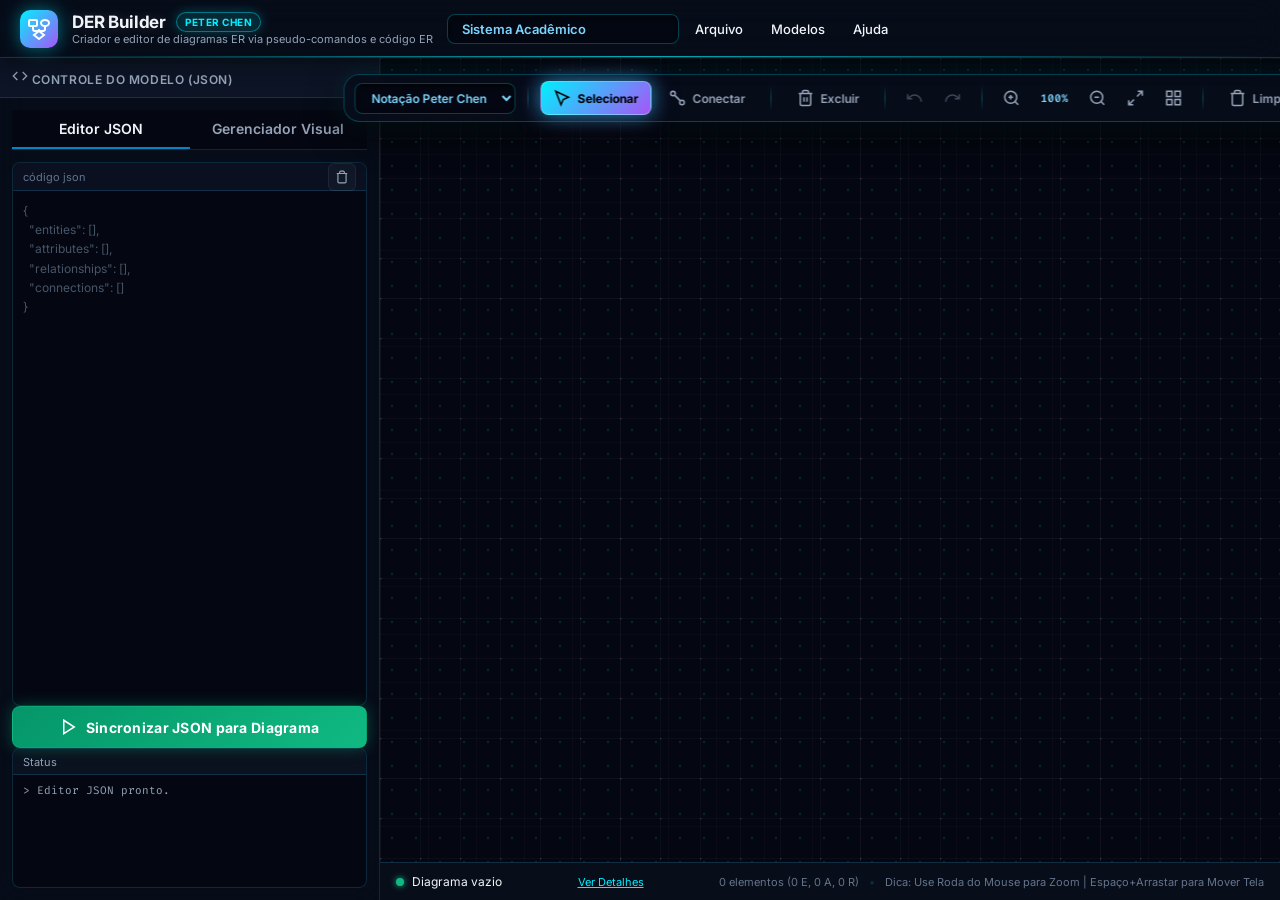
==== commit b5a0fb9a: "feat: replace direct tool selection with modal-based element creation and implement connection redun" ====
--- a/index.html
+++ b/index.html
@@ -218,23 +218,11 @@
         <div class="tool-divider"></div>
 
         <div class="tool-group">
-          <button class="tool-btn active" id="tool-select" title="Selecionar e Mover (V)">
+          <button class="tool-btn active" id="tool-select" title="Selecionar e Mover">
             <svg width="18" height="18" viewBox="0 0 24 24" fill="none" stroke="currentColor" stroke-width="2"><path d="M3 3l7 18 3-7 7-3L3 3z"/></svg>
             <span>Selecionar</span>
           </button>
-          <button class="tool-btn" id="tool-entity" title="Criar Entidade (E)">
-            <svg width="18" height="18" viewBox="0 0 24 24" fill="none" stroke="currentColor" stroke-width="2"><rect x="3" y="5" width="18" height="14" rx="2"/></svg>
-            <span>Entidade</span>
-          </button>
-          <button class="tool-btn" id="tool-attribute" title="Criar Atributo (A)">
-            <svg width="18" height="18" viewBox="0 0 24 24" fill="none" stroke="currentColor" stroke-width="2"><ellipse cx="12" cy="12" rx="9" ry="6"/></svg>
-            <span>Atributo</span>
-          </button>
-          <button class="tool-btn" id="tool-relationship" title="Criar Relacionamento (R)">
-            <svg width="18" height="18" viewBox="0 0 24 24" fill="none" stroke="currentColor" stroke-width="2"><polygon points="12 3 22 12 12 21 2 12"/></svg>
-            <span>Relacionamento</span>
-          </button>
-          <button class="tool-btn" id="tool-connect" title="Conectar Elementos (C)">
+          <button class="tool-btn" id="tool-connect" title="Conectar Elementos">
             <svg width="18" height="18" viewBox="0 0 24 24" fill="none" stroke="currentColor" stroke-width="2"><circle cx="6" cy="6" r="3"/><circle cx="18" cy="18" r="3"/><line x1="8.5" y1="8.5" x2="15.5" y2="15.5"/></svg>
             <span>Conectar</span>
           </button>
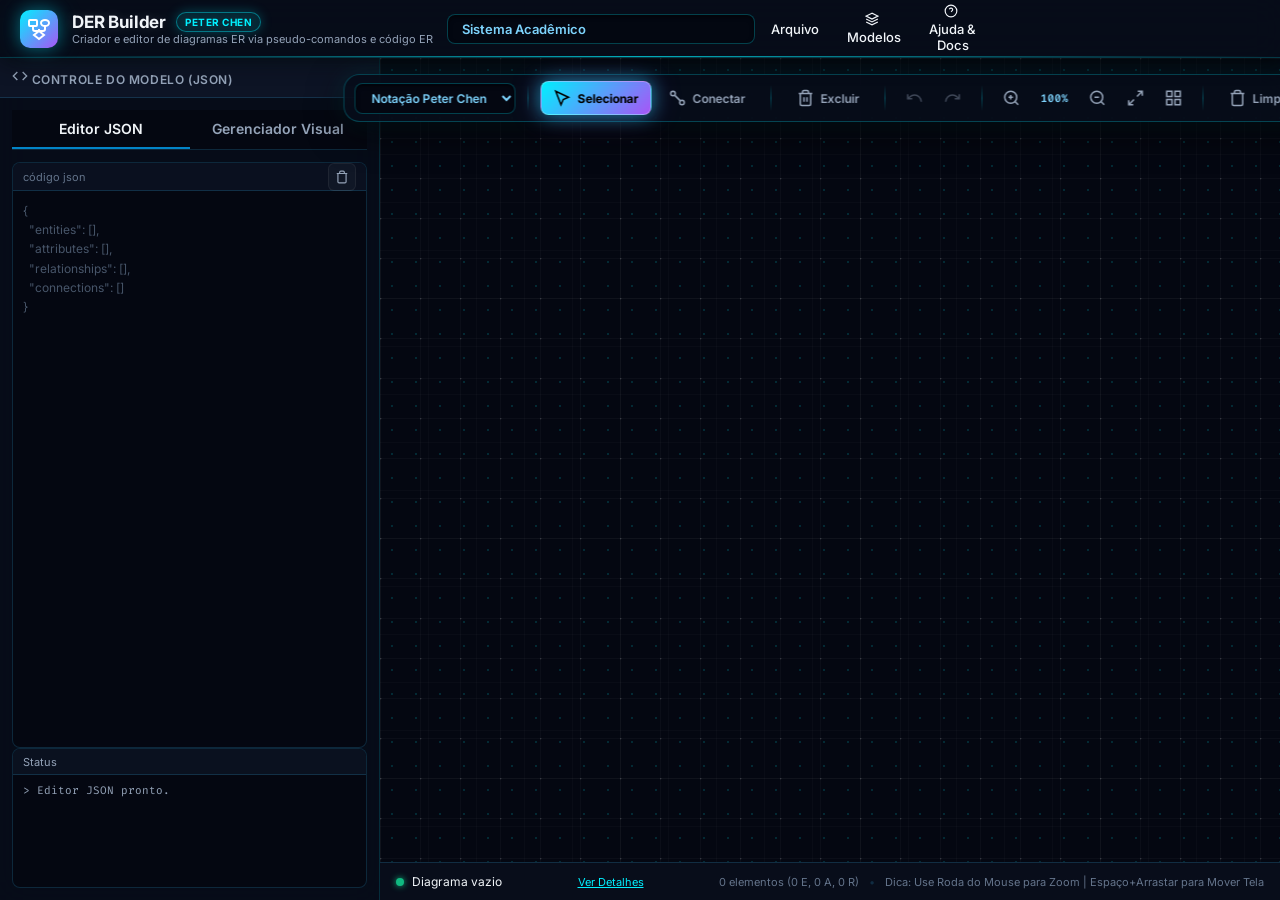
==== commit ab7e0c06: "feat: implement dynamic EER specialization management and improve connection routing in Chen rendere" ====
--- a/index.html
+++ b/index.html
@@ -105,30 +105,57 @@
   
       <!-- Modelos -->
       <div class="nav-menu">
-        <button class="nav-btn" aria-haspopup="true" aria-expanded="false">Modelos</button>
+        <button class="nav-btn" aria-haspopup="true" aria-expanded="false">
+          <svg width="14" height="14" viewBox="0 0 24 24" fill="none" stroke="currentColor" stroke-width="2" style="margin-right:4px;"><polygon points="12 2 2 7 12 12 22 7 12 2"/><polyline points="2 17 12 22 22 17"/><polyline points="2 12 12 17 22 12"/></svg>
+          Modelos
+        </button>
         <ul class="dropdown-content">
           <li>
+            <button onclick="window.loadPreset('CloudManager - Versão Simplificada')">
+              <span>☁️ CloudManager - Versão Simplificada.json</span>
+            </button>
+          </li>
+          <li>
+            <button onclick="window.loadPreset('eer_modelo_completo')">
+              <span>🧬 eer_modelo_completo.json</span>
+            </button>
+          </li>
+          <li>
+            <button onclick="window.loadPreset('sam_modelo')">
+              <span>🎓 sam_modelo.json</span>
+            </button>
+          </li>
+          <li style="border-top: 1px solid var(--border-color); margin-top: 4px; padding-top: 4px;">
             <button id="btn-preset-menu">
-              <svg width="14" height="14" viewBox="0 0 24 24" fill="none" stroke="currentColor" stroke-width="2"><path d="M4 6h16M4 12h16M4 18h7"/></svg>
-              <span>Carregar Exemplo...</span>
+              <svg width="14" height="14" viewBox="0 0 24 24" fill="none" stroke="currentColor" stroke-width="2"><rect x="3" y="3" width="7" height="7"/><rect x="14" y="3" width="7" height="7"/><rect x="14" y="14" width="7" height="7"/><rect x="3" y="14" width="7" height="7"/></svg>
+              <span>🖼️ Abrir Galeria de Modelos...</span>
             </button>
           </li>
         </ul>
       </div>
-  
-      <!-- Ajuda -->
+
+      <!-- Ajuda & Docs -->
       <div class="nav-menu">
-        <button class="nav-btn" aria-haspopup="true" aria-expanded="false">Ajuda</button>
+        <button class="nav-btn" aria-haspopup="true" aria-expanded="false">
+          <svg width="14" height="14" viewBox="0 0 24 24" fill="none" stroke="currentColor" stroke-width="2" style="margin-right:4px;"><circle cx="12" cy="12" r="10"/><path d="M9.09 9a3 3 0 0 1 5.83 1c0 2-3 3-3 3"/><line x1="12" y1="17" x2="12.01" y2="17"/></svg>
+          Ajuda & Docs
+        </button>
         <ul class="dropdown-content">
+          <li>
+            <button id="btn-json-doc-nav">
+              <svg width="14" height="14" viewBox="0 0 24 24" fill="none" stroke="currentColor" stroke-width="2"><path d="M14 2H6a2 2 0 00-2 2v16a2 2 0 002 2h12a2 2 0 002-2V8z"/><polyline points="14 2 14 8 20 8"/><line x1="16" y1="13" x2="8" y2="13"/><line x1="16" y1="17" x2="8" y2="17"/></svg>
+              <span>📘 Documentação da Notação JSON</span>
+            </button>
+          </li>
           <li>
             <button id="btn-cmd-help-nav">
               <svg width="14" height="14" viewBox="0 0 24 24" fill="none" stroke="currentColor" stroke-width="2"><circle cx="12" cy="12" r="10"/><path d="M9.09 9a3 3 0 0 1 5.83 1c0 2-3 3-3 3"/><line x1="12" y1="17" x2="12.01" y2="17"/></svg>
-              <span>Guia de Comandos</span>
+              <span>📖 Guia de Comandos & Sintaxe</span>
             </button>
           </li>
         </ul>
       </div>
-  
+
       <div class="project-title-container" style="margin-left: auto;">
         <input type="text" id="project-title-input" value="Sistema Acadêmico" placeholder="Nome do Projeto" title="Clique para renomear">
       </div>
@@ -172,13 +199,6 @@
   &#x22;relationships&#x22;: [],
   &#x22;connections&#x22;: []
 }"></textarea>
-          </div>
-
-          <div class="nlp-controls">
-            <button id="btn-generate-diagram" class="btn btn-success btn-large" style="width: 100%;">
-              <svg width="18" height="18" viewBox="0 0 24 24" fill="none" stroke="currentColor" stroke-width="2"><polygon points="5 3 19 12 5 21 5 3"/></svg>
-              Sincronizar JSON para Diagrama
-            </button>
           </div>
 
           <div class="terminal-log-wrapper">
@@ -384,24 +404,27 @@
 
   <!-- Modals -->
 
-  <!-- Modal: Presets -->
+  <!-- Modal: Presets / Galeria de Modelos -->
   <div class="modal-overlay hidden" id="modal-presets">
-    <div class="modal-card">
-      <div class="modal-header">
-        <h3>Exemplos de Códigos ER / Pseudo-Comandos</h3>
+    <div class="modal-card" style="max-width: 880px; max-height: 88vh; overflow-y: auto;">
+      <div class="modal-header" style="display:flex; justify-content:space-between; align-items:center;">
+        <h3 style="display:flex; align-items:center; gap:8px;">
+          <span>🖼️</span> Galeria de Modelos DER / EER
+        </h3>
         <button class="modal-close" id="btn-close-modal-presets">&times;</button>
       </div>
-      <div class="modal-body">
-        <p style="color:var(--text-muted); margin-bottom:12px;">Selecione um dos modelos de código abaixo para carregar no editor:</p>
-        <div class="preset-grid">
-          <div class="preset-card" data-preset="eer">
-            <h4>1. Modelo EER Estendido Completo</h4>
-            <p>Entidades Fracas, Atributos Multivalorados, Derivados, Chaves Parciais e Herança (d, o, u).</p>
-          </div>
-          <div class="preset-card" data-preset="academico">
-            <h4>2. Sistema Acadêmico Completo</h4>
-            <p>Alunos, Cursos, Professores e Disciplinas com composições e papéis de relacionamento.</p>
-          </div>
+      <div class="modal-body" style="padding: 20px;">
+        <p style="color:var(--text-muted); font-size: 13px; margin-bottom: 14px;">
+          Selecione um dos modelos conceituais abaixo para carregar instantaneamente no canvas e no editor:
+        </p>
+
+        <!-- Barra de Busca de Modelos -->
+        <div style="margin-bottom: 18px;">
+          <input type="text" id="preset-search-input" placeholder="🔍 Buscar modelos por nome, palavra-chave ou conceito (ex: EER, d/o/u, SAM, Nuvem, Fraca, Papéis)..." style="width: 100%; padding: 10px 14px; font-size: 13px; border-radius: 8px; background: rgba(5,8,17,0.7); border: 1px solid var(--border-color); color: var(--text-main);">
+        </div>
+
+        <div id="preset-grid-container" class="preset-grid" style="display: grid; grid-template-columns: repeat(auto-fill, minmax(260px, 1fr)); gap: 16px;">
+          <!-- Injetado dinamicamente pelo presets.js -->
         </div>
       </div>
     </div>
@@ -423,13 +446,227 @@
   </div>
 
   <!-- Modal: Guia Completo de Comandos e Sintaxe ER / EER -->
+    <!-- Modal: Guia Completo de Comandos e Documentação JSON -->
   <div class="modal-overlay hidden" id="modal-commands">
-    <div class="modal-card" style="max-width: 860px; max-height: 88vh; overflow-y: auto;">
+    <div class="modal-card" style="max-width: 880px; max-height: 88vh; overflow-y: auto;">
       <div class="modal-header">
-        <h3>Guia Definitivo de Comandos e Sintaxe — DER Builder</h3>
+        <h3 id="modal-help-title">Ajuda & Documentação — DER / EER Builder</h3>
         <button class="modal-close" id="btn-close-modal-commands">&times;</button>
       </div>
-      <div class="modal-body" style="display:flex; flex-direction:column; gap:16px; font-size:13px; line-height:1.6; color:var(--text-muted);">
+
+      <!-- Tab Header para Ajuda -->
+      <div style="display:flex; border-bottom:1px solid var(--border-color); background:var(--bg-darker); margin:0; padding:0 20px;">
+        <button id="tab-help-json-btn" class="tab-btn active" style="padding:12px 18px; font-size:13px; font-weight:700; color:var(--accent-light); border:none; background:none; cursor:pointer; border-bottom:2px solid var(--primary);">📘 Documentação JSON (DER/EER)</button>
+        <button id="tab-help-cmd-btn" class="tab-btn" style="padding:12px 18px; font-size:13px; font-weight:700; color:var(--text-muted); border:none; background:none; cursor:pointer; border-bottom:2px solid transparent;">📖 Guia de Comandos Pseudo-Código</button>
+      </div>
+
+      <div class="modal-body" style="display:flex; flex-direction:column; gap:16px; font-size:13px; line-height:1.6; color:var(--text-muted); padding:20px;">
+
+        <!-- TAB 1: Documentação Notação JSON -->
+        <div id="help-panel-json" class="help-tab-panel">
+          
+          <div class="cmd-category-card" style="border-color: var(--primary);">
+            <div class="cmd-category-title" style="color: var(--accent-light); font-size: 16px;">📘 Documentação do Formato JSON — DER / EER Builder</div>
+            <div class="cmd-category-desc" style="font-size: 13px; line-height: 1.6;">
+              Guia completo da notação JSON para especificação de diagramas Entidade-Relacionamento e Entidade-Relacionamento Estendido (EER).
+            </div>
+          </div>
+
+          <!-- 1. Especializações EER -->
+          <div class="cmd-category-card">
+            <div class="cmd-category-title">🧬 1. Especializações EER (Círculos d, o, u)</div>
+            <div class="cmd-category-desc">
+              No EER, os círculos de especialização e categoria utilizam as letras <strong>d</strong>, <strong>o</strong> e <strong>u</strong>:
+            </div>
+
+            <div style="overflow-x: auto; margin-top: 10px;">
+              <table style="width: 100%; border-collapse: collapse; font-size: 12px; text-align: left; background: var(--bg-darker); border-radius: 6px; border: 1px solid var(--border-color);">
+                <thead>
+                  <tr style="border-bottom: 1px solid var(--border-color); background: rgba(255,255,255,0.04);">
+                    <th style="padding: 8px 12px; color: var(--accent-light);">Símbolo</th>
+                    <th style="padding: 8px 12px; color: var(--text-main);">Nome</th>
+                    <th style="padding: 8px 12px; color: var(--text-main);">Regra de Negócio</th>
+                    <th style="padding: 8px 12px; color: var(--text-muted);">Exemplo Prático</th>
+                  </tr>
+                </thead>
+                <tbody>
+                  <tr style="border-bottom: 1px solid var(--border-color);">
+                    <td style="padding: 8px 12px;"><code style="color:#c084fc; font-weight:bold; font-size:14px;">d</code></td>
+                    <td style="padding: 8px 12px; font-weight:600; color:var(--text-main);">Disjunta</td>
+                    <td style="padding: 8px 12px; color:var(--text-muted);">Mutuamente Exclusiva. Uma entidade pertence a no máximo uma sub-classe.</td>
+                    <td style="padding: 8px 12px; color:var(--text-dim);">Funcionario &rarr; Mensalista OU Horista</td>
+                  </tr>
+                  <tr style="border-bottom: 1px solid var(--border-color);">
+                    <td style="padding: 8px 12px;"><code style="color:#c084fc; font-weight:bold; font-size:14px;">o</code></td>
+                    <td style="padding: 8px 12px; font-weight:600; color:var(--text-main);">Sobreposta (Overload)</td>
+                    <td style="padding: 8px 12px; color:var(--text-muted);">As sub-classes podem se sobrepor. Pode pertencer a múltiplas sub-classes.</td>
+                    <td style="padding: 8px 12px; color:var(--text-dim);">Pessoa &rarr; Aluno E Professor</td>
+                  </tr>
+                  <tr>
+                    <td style="padding: 8px 12px;"><code style="color:#c084fc; font-weight:bold; font-size:14px;">u</code></td>
+                    <td style="padding: 8px 12px; font-weight:600; color:var(--text-main);">União / Categoria</td>
+                    <td style="padding: 8px 12px; color:var(--text-muted);">A super-classe é uma Categoria composta pela união das sub-classes.</td>
+                    <td style="padding: 8px 12px; color:var(--text-dim);">Veiculo &rarr; Carro e Moto</td>
+                  </tr>
+                </tbody>
+              </table>
+            </div>
+
+            <div style="margin-top: 12px; font-size: 12px; line-height: 1.6;">
+              <p>• <strong>Linha Dupla (Totalidade)</strong>: Configurada por <code>"total": true</code> no nó de especialização.</p>
+              <p>• <strong>Atributo Definidor</strong>: Opcional, via <code>"definingAttribute": "TipoContrato"</code>.</p>
+            </div>
+          </div>
+
+          <!-- 2. Estrutura e Atributos -->
+          <div class="cmd-category-card">
+            <div class="cmd-category-title">📌 2. Tipos de Atributos no JSON</div>
+            <div class="cmd-category-desc">
+              Valores aceitos na propriedade <code>"type"</code> de cada atributo:
+            </div>
+            <ul style="font-size: 12px; margin-top: 8px; padding-left: 20px; line-height: 1.8;">
+              <li><code>"key"</code>: Chave Primária (Sublinhado sólido visual).</li>
+              <li><code>"partial_key"</code>: Chave Parcial / Discriminador (Sublinhado tracejado para entidade fraca).</li>
+              <li><code>"simple"</code>: Atributo Simples regular.</li>
+              <li><code>"multivalued"</code>: Atributo Multivalorado (Elipse Dupla).</li>
+              <li><code>"derived"</code>: Atributo Derivado (Elipse Tracejada).</li>
+            </ul>
+          </div>
+
+          <!-- 3. Relacionamentos e Recursivos -->
+          <div class="cmd-category-card">
+            <div class="cmd-category-title">🔄 3. Relacionamentos & Auto-Relacionamentos Recursivos</div>
+            <div class="cmd-category-desc">
+              Relacionamentos usam a lista de <code>"participants"</code>. Para auto-relacionamentos recursivos (ex: Supervisão de Empregados), inclua duas entradas para a mesma entidade com seus respectivos papéis (<code>"role"</code>) e cardinalidades:
+            </div>
+            <div class="cmd-snippet-box" style="margin-top: 10px;">
+              <pre class="cmd-code-block">{
+  "name": "supervisao",
+  "type": "recursive",
+  "participants": [
+    { "entity": "Empregado", "role": "É supervisionado", "cardinality": "1" },
+    { "entity": "Empregado", "role": "Supervisiona", "cardinality": "N" }
+  ]
+}</pre>
+            </div>
+          </div>
+
+          <!-- 4. Exemplo Completo Prático -->
+          <div class="cmd-category-card" style="border-color: var(--primary);">
+            <div class="cmd-category-title" style="color: var(--accent-light);">🚀 4. Exemplo JSON Completo Interativo</div>
+            <div class="cmd-category-desc">
+              Cole este código ou clique no botão abaixo para testar diretamente no editor:
+            </div>
+            <div class="cmd-snippet-box" style="margin-top: 10px;">
+              <div class="cmd-snippet-header">
+                <span class="cmd-snippet-label">Exemplo EER em JSON</span>
+                <div class="cmd-actions">
+                  <button class="btn-copy-code" data-code='{
+  "entities": [
+    {
+      "name": "Funcionario",
+      "type": "strong",
+      "attributes": [
+        { "name": "CPF", "type": "key" },
+        { "name": "Nome", "type": "simple" },
+        { "name": "Telefones", "type": "multivalued" }
+      ]
+    },
+    {
+      "name": "Mensalista",
+      "type": "strong",
+      "attributes": [{ "name": "SalarioMensal", "type": "simple" }]
+    },
+    {
+      "name": "Horista",
+      "type": "strong",
+      "attributes": [{ "name": "ValorHora", "type": "simple" }]
+    }
+  ],
+  "specializations": [
+    {
+      "type": "d",
+      "superEntity": "Funcionario",
+      "subEntities": ["Mensalista", "Horista"],
+      "total": false,
+      "definingAttribute": "TipoContrato"
+    }
+  ]
+}'>📋 Copiar JSON</button>
+                  <button class="btn-load-code" data-code='{
+  "entities": [
+    {
+      "name": "Funcionario",
+      "type": "strong",
+      "attributes": [
+        { "name": "CPF", "type": "key" },
+        { "name": "Nome", "type": "simple" },
+        { "name": "Telefones", "type": "multivalued" }
+      ]
+    },
+    {
+      "name": "Mensalista",
+      "type": "strong",
+      "attributes": [{ "name": "SalarioMensal", "type": "simple" }]
+    },
+    {
+      "name": "Horista",
+      "type": "strong",
+      "attributes": [{ "name": "ValorHora", "type": "simple" }]
+    }
+  ],
+  "specializations": [
+    {
+      "type": "d",
+      "superEntity": "Funcionario",
+      "subEntities": ["Mensalista", "Horista"],
+      "total": false,
+      "definingAttribute": "TipoContrato"
+    }
+  ]
+}'>▶ Carregar JSON no Editor</button>
+                </div>
+              </div>
+              <pre class="cmd-code-block">{
+  "entities": [
+    {
+      "name": "Funcionario",
+      "type": "strong",
+      "attributes": [
+        { "name": "CPF", "type": "key" },
+        { "name": "Nome", "type": "simple" },
+        { "name": "Telefones", "type": "multivalued" }
+      ]
+    },
+    {
+      "name": "Mensalista",
+      "type": "strong",
+      "attributes": [{ "name": "SalarioMensal", "type": "simple" }]
+    },
+    {
+      "name": "Horista",
+      "type": "strong",
+      "attributes": [{ "name": "ValorHora", "type": "simple" }]
+    }
+  ],
+  "specializations": [
+    {
+      "type": "d",
+      "superEntity": "Funcionario",
+      "subEntities": ["Mensalista", "Horista"],
+      "total": false,
+      "definingAttribute": "TipoContrato"
+    }
+  ]
+}</pre>
+            </div>
+          </div>
+
+        </div>
+
+        <!-- TAB 2: Guia de Comandos Pseudo-Código -->
+        <div id="help-panel-cmd" class="help-tab-panel hidden">
+
         
         <p>Abaixo estão todos os padrões de pseudo-código suportados pelo **DER Builder**. Você pode copiar qualquer trecho com um clique ou carregá-lo diretamente no editor.</p>
 
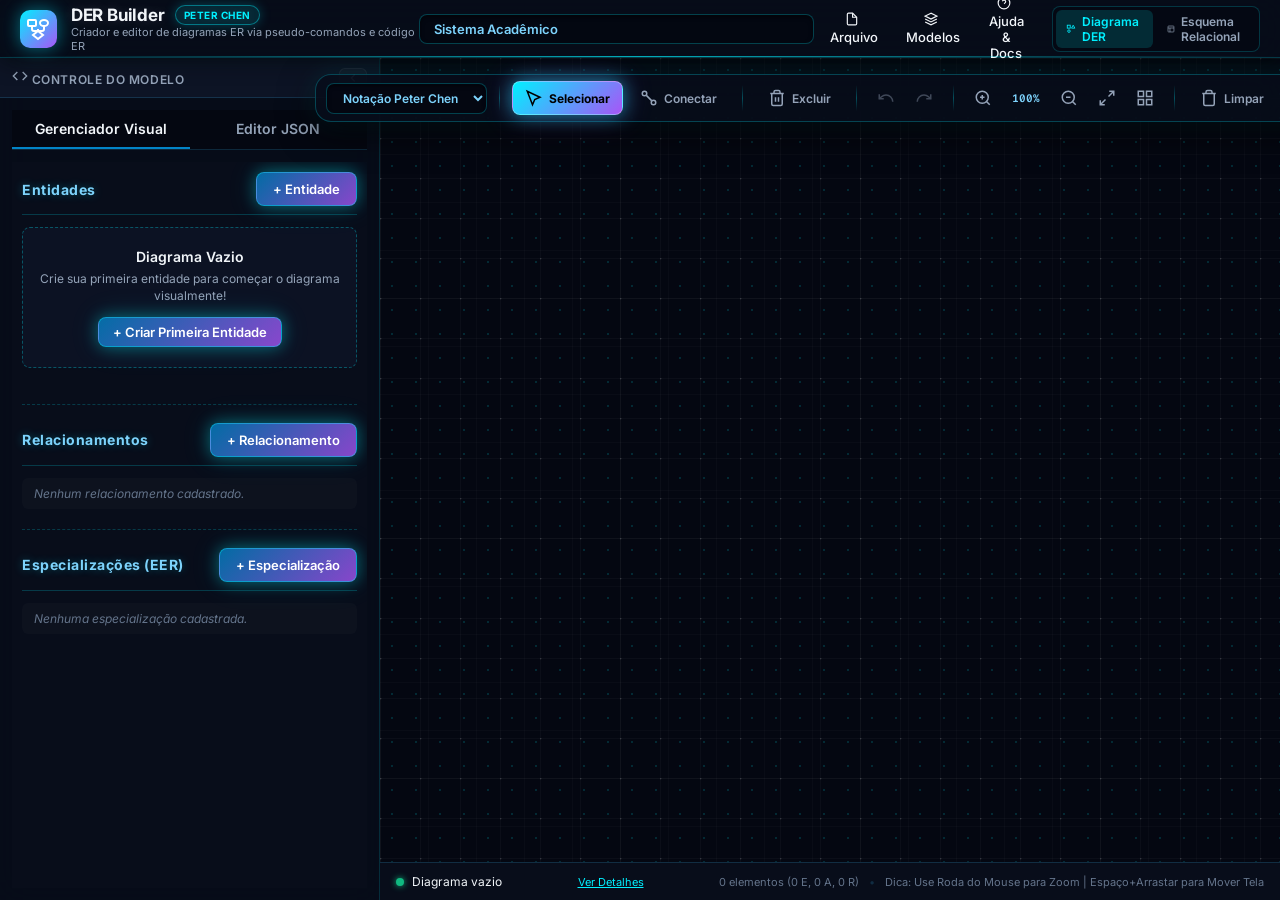
==== commit 6a312cb1: "feat: add relational schema module with SQL generation and interactive visualization support" ====
--- a/index.html
+++ b/index.html
@@ -31,10 +31,15 @@
         <h1>DER Builder <span class="badge">Peter Chen</span></h1>
         <p class="subtitle">Criador e editor de diagramas ER via pseudo-comandos e código ER</p>
       </div>
-        <nav class="header-actions nav-menubar">
+    </div>
+
+    <nav class="header-actions nav-menubar">
       <!-- Arquivo -->
       <div class="nav-menu">
-        <button class="nav-btn" aria-haspopup="true" aria-expanded="false">Arquivo</button>
+        <button class="nav-btn" aria-haspopup="true" aria-expanded="false">
+          <svg width="14" height="14" viewBox="0 0 24 24" fill="none" stroke="currentColor" stroke-width="2" style="margin-right:4px;"><path d="M13 2H6a2 2 0 00-2 2v16a2 2 0 002 2h12a2 2 0 002-2V9z"/><polyline points="13 2 13 9 20 9"/></svg>
+          Arquivo
+        </button>
         <ul class="dropdown-content">
           <li>
             <button id="btn-new-diagram">
@@ -45,7 +50,7 @@
           <li>
             <button id="btn-projects-modal">
               <svg width="14" height="14" viewBox="0 0 24 24" fill="none" stroke="currentColor" stroke-width="2"><path d="M22 19a2 2 0 01-2 2H4a2 2 0 01-2-2V5a2 2 0 012-2h5l2 3h9a2 2 0 012 2z"/></svg>
-              <span>Abrir Salvo...</span>
+              <span>Abrir Projeto Salvo...</span>
             </button>
           </li>
           <li>
@@ -62,40 +67,43 @@
             </button>
             <input type="file" id="import-json-file" accept=".json" style="display:none;">
           </li>
+          <li>
+            <button id="export-json">
+              <svg width="14" height="14" viewBox="0 0 24 24" fill="none" stroke="currentColor" stroke-width="2"><path d="M14 2H6a2 2 0 00-2 2v16a2 2 0 002 2h12a2 2 0 002-2V8z"/><polyline points="14 2 14 8 20 8"/></svg>
+              <span>Exportar JSON</span>
+            </button>
+          </li>
+          <li class="menu-divider"></li>
           <li class="has-submenu">
             <button aria-haspopup="true" aria-expanded="false">
-              <svg width="14" height="14" viewBox="0 0 24 24" fill="none" stroke="currentColor" stroke-width="2"><path d="M21 15v4a2 2 0 01-2 2H5a2 2 0 01-2-2v-4M7 10l5 5 5-5M12 15V3"/></svg>
-              <span>Exportar</span>
+              <svg width="14" height="14" viewBox="0 0 24 24" fill="none" stroke="currentColor" stroke-width="2"><rect x="3" y="3" width="18" height="18" rx="2"/><circle cx="8.5" cy="8.5" r="1.5"/><polyline points="21 15 16 10 5 21"/></svg>
+              <span>Exportar Imagem PNG / Vector SVG</span>
               <svg class="submenu-arrow" width="14" height="14" viewBox="0 0 24 24" fill="none" stroke="currentColor" stroke-width="2"><polyline points="9 18 15 12 9 6"/></svg>
             </button>
             <ul class="submenu">
-              <li class="has-submenu">
-                <button aria-haspopup="true" aria-expanded="false">
+              <li>
+                <button id="export-png-color">
+                  <svg width="14" height="14" viewBox="0 0 24 24" fill="none" stroke="#0284c7" stroke-width="2"><rect x="3" y="3" width="18" height="18" rx="2"/><circle cx="8.5" cy="8.5" r="1.5"/><polyline points="21 15 16 10 5 21"/></svg>
+                  <span>PNG (Colorido + Legenda)</span>
+                </button>
+              </li>
+              <li>
+                <button id="export-png">
                   <svg width="14" height="14" viewBox="0 0 24 24" fill="none" stroke="currentColor" stroke-width="2"><rect x="3" y="3" width="18" height="18" rx="2"/><circle cx="8.5" cy="8.5" r="1.5"/><polyline points="21 15 16 10 5 21"/></svg>
-                  <span>Imagem PNG</span>
-                  <svg class="submenu-arrow" width="14" height="14" viewBox="0 0 24 24" fill="none" stroke="currentColor" stroke-width="2"><polyline points="9 18 15 12 9 6"/></svg>
+                  <span>PNG (Preto & Branco)</span>
                 </button>
-                <ul class="submenu">
-                  <li><button id="export-png">Preto & Branco</button></li>
-                  <li><button id="export-png-color">Colorido + Legenda</button></li>
-                </ul>
-              </li>
-              <li class="has-submenu">
-                <button aria-haspopup="true" aria-expanded="false">
-                  <svg width="14" height="14" viewBox="0 0 24 24" fill="none" stroke="currentColor" stroke-width="2"><path d="M14.5 2H6a2 2 0 00-2 2v16a2 2 0 002 2h12a2 2 0 002-2V7.5L14.5 2z"/><polyline points="14 2 14 8 20 8"/></svg>
-                  <span>Vetor SVG</span>
-                  <svg class="submenu-arrow" width="14" height="14" viewBox="0 0 24 24" fill="none" stroke="currentColor" stroke-width="2"><polyline points="9 18 15 12 9 6"/></svg>
-                </button>
-                <ul class="submenu">
-                  <li><button id="export-svg">Preto & Branco</button></li>
-                  <li><button id="export-svg-color">Colorido + Legenda</button></li>
-                </ul>
               </li>
               <li class="menu-divider"></li>
               <li>
-                <button id="export-json">
-                  <svg width="14" height="14" viewBox="0 0 24 24" fill="none" stroke="currentColor" stroke-width="2"><path d="M14 2H6a2 2 0 00-2 2v16a2 2 0 002 2h12a2 2 0 002-2V8z"/><polyline points="14 2 14 8 20 8"/><path d="M10 12a1 1 0 00-1 1v1a1 1 0 01-1 1 1 1 0 011 1v1a1 1 0 001 1M14 12a1 1 0 011 1v1a1 1 0 001 1 1 1 0 00-1 1v1a1 1 0 01-1 1"/></svg>
-                  <span>Arquivo JSON</span>
+                <button id="export-svg-color">
+                  <svg width="14" height="14" viewBox="0 0 24 24" fill="none" stroke="#059669" stroke-width="2"><path d="M14.5 2H6a2 2 0 00-2 2v16a2 2 0 002 2h12a2 2 0 002-2V7.5L14.5 2z"/><polyline points="14 2 14 8 20 8"/></svg>
+                  <span>SVG Vetor (Colorido + Legenda)</span>
+                </button>
+              </li>
+              <li>
+                <button id="export-svg">
+                  <svg width="14" height="14" viewBox="0 0 24 24" fill="none" stroke="currentColor" stroke-width="2"><path d="M14.5 2H6a2 2 0 00-2 2v16a2 2 0 002 2h12a2 2 0 002-2V7.5L14.5 2z"/><polyline points="14 2 14 8 20 8"/></svg>
+                  <span>SVG Vetor (Preto & Branco)</span>
                 </button>
               </li>
             </ul>
@@ -156,6 +164,18 @@
         </ul>
       </div>
 
+      <!-- Alternador de Visão (Diagrama DER <-> Esquema Relacional) -->
+      <div class="view-mode-toggle" style="display:flex; gap:4px; margin-left: 12px; background: rgba(4, 7, 17, 0.6); padding: 3px; border-radius: 8px; border: 1px solid rgba(0, 240, 255, 0.2);">
+        <a href="index.html" class="nav-btn active" style="text-decoration:none; display:flex; align-items:center; gap:6px; font-size:12px; font-weight:600; color:var(--accent); background:rgba(0,240,255,0.15); padding:4px 10px; border-radius:6px;">
+          <svg width="14" height="14" viewBox="0 0 24 24" fill="none" stroke="currentColor" stroke-width="2"><rect x="3" y="3" width="7" height="7"/><polygon points="17 3 21 10 13 10"/><ellipse cx="7" cy="17" rx="3" ry="3"/></svg>
+          <span>Diagrama DER</span>
+        </a>
+        <a href="schema.html" class="nav-btn" style="text-decoration:none; display:flex; align-items:center; gap:6px; font-size:12px; font-weight:600; color:var(--text-muted); padding:4px 10px; border-radius:6px;">
+          <svg width="14" height="14" viewBox="0 0 24 24" fill="none" stroke="currentColor" stroke-width="2"><rect x="3" y="3" width="18" height="18" rx="2"/><line x1="3" y1="9" x2="21" y2="9"/><line x1="9" y1="21" x2="9" y2="9"/></svg>
+          <span>Esquema Relacional</span>
+        </a>
+      </div>
+
       <div class="project-title-container" style="margin-left: auto;">
         <input type="text" id="project-title-input" value="Sistema Acadêmico" placeholder="Nome do Projeto" title="Clique para renomear">
       </div>
@@ -168,27 +188,41 @@
     <!-- Left Panel: ER Code Terminal & Commands -->
     <section class="nlp-panel" id="nlp-panel">
       <div class="panel-header">
-        <div class="panel-title" style="display:flex; justify-content: space-between; width: 100%;">
+        <div class="panel-title" style="display:flex; justify-content: space-between; align-items: center; width: 100%;">
           <span>
             <svg width="16" height="16" viewBox="0 0 24 24" fill="none" stroke="currentColor" stroke-width="2"><polyline points="16 18 22 12 16 6"/><polyline points="8 6 2 12 8 18"/></svg>
-            Controle do Modelo (JSON)
+            Controle do Modelo
           </span>
+          <button id="btn-toggle-left-panel" class="btn-icon" title="Recolher Painel Lateral" style="display:flex; align-items:center; padding:2px 6px;">
+            <svg width="14" height="14" viewBox="0 0 24 24" fill="none" stroke="currentColor" stroke-width="2"><polyline points="15 18 9 12 15 6"/></svg>
+          </button>
         </div>
       </div>
 
       <div class="nlp-content" style="display: flex; flex-direction: column; height: 100%;">
         <!-- Tabs Header -->
         <div class="tabs-header" style="display: flex; border-bottom: 1px solid var(--border-color); background: var(--bg-darker);">
-          <button class="tab-btn active" id="tab-json" style="flex: 1; padding: 10px; background: none; border: none; color: var(--text-main); font-weight: 600; cursor: pointer; border-bottom: 2px solid var(--primary);">Editor JSON</button>
-          <button class="tab-btn" id="tab-visual" style="flex: 1; padding: 10px; background: none; border: none; color: var(--text-muted); font-weight: 600; cursor: pointer; border-bottom: 2px solid transparent;">Gerenciador Visual</button>
-        </div>
-
-        <!-- Tab 1: JSON Editor -->
-        <div id="panel-json" class="tab-panel" style="flex: 1; display: flex; flex-direction: column;">
+          <button class="tab-btn active" id="tab-visual" style="flex: 1; padding: 10px; background: none; border: none; color: var(--text-main); font-weight: 600; cursor: pointer; border-bottom: 2px solid var(--primary);">Gerenciador Visual</button>
+          <button class="tab-btn" id="tab-json" style="flex: 1; padding: 10px; background: none; border: none; color: var(--text-muted); font-weight: 600; cursor: pointer; border-bottom: 2px solid transparent;">Editor JSON</button>
+        </div>
+
+        <!-- Tab 1: Visual Manager (Default) -->
+        <div id="panel-visual" class="tab-panel" style="flex: 1; display: flex; flex-direction: column; overflow-y: auto; padding: 10px; background: var(--bg-dark);">
+          <div id="visual-manager-container">
+            <!-- Dynamic tabular content will be injected here by tabular-manager.js -->
+          </div>
+        </div>
+
+        <!-- Tab 2: JSON Editor (Secondary) -->
+        <div id="panel-json" class="tab-panel" style="flex: 1; display: none; flex-direction: column;">
           <div class="nlp-editor-wrapper" style="flex: 1; display: flex; flex-direction: column;">
             <div class="editor-header-bar">
               <span class="editor-lang">código json</span>
-              <div style="display:flex; gap:4px;">
+              <div style="display:flex; gap:6px;">
+                <button id="btn-copy-json" class="btn-icon" title="Copiar Código JSON" style="display:flex; align-items:center; gap:4px; font-size:11px; padding:2px 6px;">
+                  <svg width="12" height="12" viewBox="0 0 24 24" fill="none" stroke="currentColor" stroke-width="2"><rect x="9" y="9" width="13" height="13" rx="2" ry="2"/><path d="M5 15H4a2 2 0 01-2-2V4a2 2 0 012-2h9a2 2 0 012 2v1"/></svg>
+                  Copiar
+                </button>
                 <button id="btn-clear-text" class="btn-icon" title="Limpar código"><svg width="14" height="14" viewBox="0 0 24 24" fill="none" stroke="currentColor" stroke-width="2"><path d="M3 6h18M19 6v14a2 2 0 01-2 2H7a2 2 0 01-2-2V6m3 0V4a2 2 0 012-2h4a2 2 0 012 2v2"/></svg></button>
               </div>
             </div>
@@ -210,13 +244,6 @@
             </div>
           </div>
         </div>
-
-        <!-- Tab 2: Visual Manager -->
-        <div id="panel-visual" class="tab-panel" style="flex: 1; display: none; flex-direction: column; overflow-y: auto; padding: 10px; background: var(--bg-dark);">
-          <div id="visual-manager-container">
-            <!-- Dynamic tabular content will be injected here by tabular-manager.js -->
-          </div>
-        </div>
       </div>
 
       <!-- Resizer handle between Left & Right panels -->
@@ -225,6 +252,12 @@
 
     <!-- Right Panel: Canvas & Diagram Visual Area -->
     <section class="canvas-panel" id="canvas-panel">
+
+      <!-- Floating Button to Reopen Left Panel when Collapsed -->
+      <button id="btn-reopen-left-panel" class="floating-panel-toggle hidden" title="Mostrar Painel Lateral">
+        <svg width="16" height="16" viewBox="0 0 24 24" fill="none" stroke="currentColor" stroke-width="2"><polyline points="9 18 15 12 9 6"/></svg>
+        <span>Painel</span>
+      </button>
 
       <!-- Floating Toolbar -->
       <div class="canvas-toolbar" id="canvas-toolbar">
@@ -292,6 +325,14 @@
           <button class="tool-btn danger" id="btn-clear-canvas" title="Limpar Todo o Diagrama">
             <svg width="18" height="18" viewBox="0 0 24 24" fill="none" stroke="currentColor" stroke-width="2"><path d="M3 6h18M8 6V4a2 2 0 012-2h4a2 2 0 012 2v2M19 6v14a2 2 0 01-2 2H7a2 2 0 01-2-2V6"/></svg>
             <span>Limpar</span>
+          </button>
+        </div>
+
+        <div class="tool-divider"></div>
+
+        <div class="tool-group toggle-group">
+          <button class="tool-btn icon-only toggle-toolbar-btn" id="btn-toggle-toolbar" title="Recolher para a Lateral (Retrátil)">
+            <svg id="icon-toggle-toolbar" width="16" height="16" viewBox="0 0 24 24" fill="none" stroke="currentColor" stroke-width="2"><polyline points="9 18 15 12 9 6"/></svg>
           </button>
         </div>
       </div>
@@ -965,7 +1006,7 @@
     </div>
   </div>
   <!-- Modal: Custom Dynamic Prompts (Glassmorphism) -->
-  <div class="modal-overlay hidden" id="modal-custom" style="backdrop-filter: blur(10px); background-color: rgba(5, 8, 17, 0.85); transition: opacity 0.3s ease;">
+  <div class="modal-overlay hidden" id="modal-custom" style="z-index: 9999; backdrop-filter: blur(10px); background-color: rgba(5, 8, 17, 0.85); transition: opacity 0.3s ease;">
     <div class="modal-card" style="box-shadow: 0 20px 40px rgba(0,0,0,0.5); border: 1px solid rgba(255,255,255,0.1); background: rgba(15, 23, 42, 0.95); transform: translateY(20px); transition: transform 0.3s cubic-bezier(0.175, 0.885, 0.32, 1.275);">
       <div class="modal-header" style="background: transparent; border-bottom: 1px solid rgba(255,255,255,0.05);">
         <h3 id="modal-custom-title" style="color: var(--accent-light);">Título</h3>
